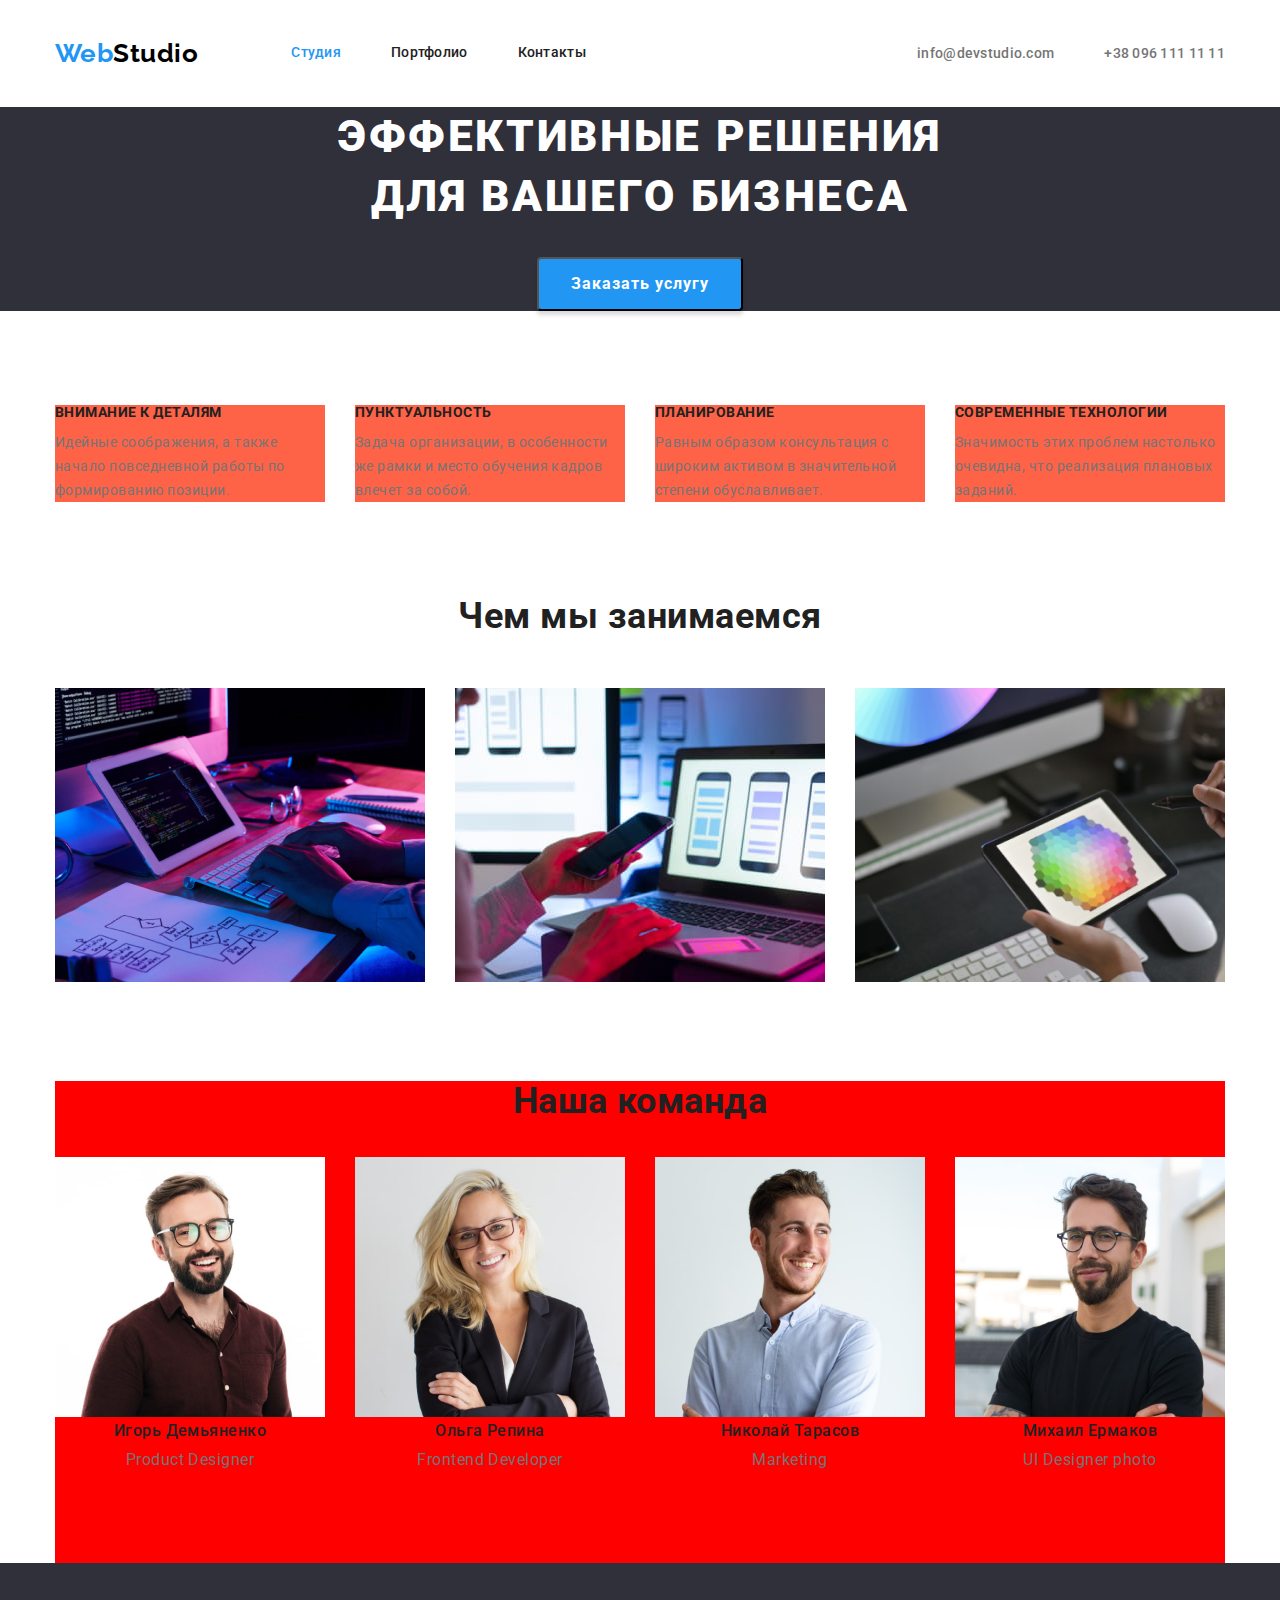
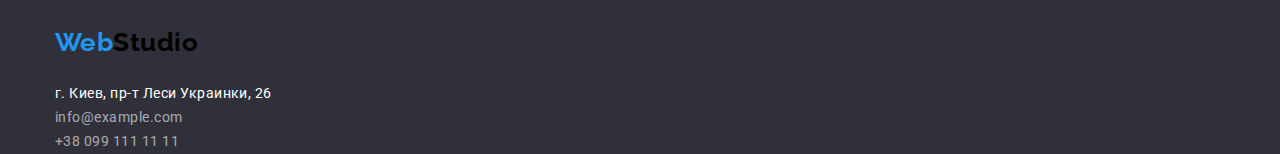
==== index.html @ 3e5c5fae "update index" ====
<!DOCTYPE html>
<html lang="ru">

<head>
    <meta charset="UTF-8">
    <meta http-equiv="X-UA-Compatible" content="IE=edge">
    <meta name="viewport" content="width=device-width, initial-scale=1.0">

    <link rel="preconnect" href="https://fonts.googleapis.com">
    <link rel="preconnect" href="https://fonts.gstatic.com" crossorigin>
    <link
        href="https://fonts.googleapis.com/css2?family=Raleway:wght@700&family=Roboto:wght@400;500;700;900&display=swap"
        rel="stylesheet">
    <link rel="stylesheet"
        href="https://cdnjs.cloudflare.com/ajax/libs/modern-normalize/1.0.0/modern-normalize.min.css">
    <link rel="stylesheet" href="./css/styles.css">
    <title>goit-markup-hw-03</title>
</head>

<body>
    <!-- HEADER-->
    <header class="page-header">
        <nav class="container main-nav">
            <a href="./" class="logo">
                <!-- <img src="./images/WebStudio.svg" alt="логотип"> -->
                Web<span class="logo-color">Studio</span>
            </a>

            <ul class="side-nav">
                <li class="item"><a class="link current" href="./">Студия</a></li>
                <li class="item"><a class="link" href="./portfolio.html">Портфолио</a></li>
                <li class="item"><a class="link" href="">Контакты</a></li>
            </ul>
            <ul class="login-nav">
                <li class="item"><a class="link mail" href="mailto:info@devstudio.com">info@devstudio.com</a></li>
                <li class="item"><a class="link mail" href="tel:+380961111111">+38 096 111 11 11</a></li>
            </ul>
        </nav>
    </header>

    <!-- MAIN SECTION-->

    <main>
        <!-- hero -->

        <div class="hero">
            <section class="hero container">
                <h1 class="hero-title">Эффективные решения<br>для вашего бизнеса</h1>
                <button class="button" type="button">Заказать услугу</button>
            </section>
        </div>

        <!-- ADVANTAGES SECTION-->
        <div class="container">
            <section class="section advantages">
                <ul class="advatages-list">
                    <li class="item">
                        <h3 class="advantages-title">Внимание к деталям</h3>
                        <p class="advantages-par">Идейные соображения, а также начало повседневной работы по
                            формированию позиции.
                        </p>
                    </li>
                    <li class="item">
                        <h3 class="advantages-title">Пунктуальность</h3>
                        <p class="advantages-par">Задача организации, в особенности же рамки и место обучения кадров
                            влечет за
                            собой.</p>
                    </li>
                    <li class="item">
                        <h3 class="advantages-title">Планирование</h3>
                        <p class="advantages-par">Равным образом консультация с широким активом в значительной степени
                            обуславливает.</p>
                    </li>
                    <li class="item">
                        <h3 class="advantages-title">Современные технологии</h3>
                        <p class="advantages-par">Значимость этих проблем настолько очевидна, что реализация плановых
                            заданий.</p>
                    </li>
                </ul>
            </section>
        </div>

        <!-- pictures section-->


        <div class="container">
            <section class="section">
                <h2 class="section-title">Чем мы занимаемся</h2>
                <ul class="section-list">
                    <li class="item"><img src="./images/box1.jpg" width="370" alt="кодинг"></li>
                    <li class="item"><img src="./images/box2.jpg" width="370" alt="Планирование"></li>
                    <li class="item"><img src="./images/box3.jpg" width="370" alt="дизайн"></li>
                </ul>
            </section>
        </div>

        <!-- team section-->

        <div class="container">
            <section class="section team">
                <h2 class="section-title">Наша команда</h2>
                <ul class="team-list">
                    <li class="item">
                        <img src="./images/photo1.jpg" width="270" alt="фото дизайнера">
                        <h3 class="team-title">Игорь Демьяненко</h3>
                        <p class="team-par">Product Designer</p>
                    </li>

                    <li class="item">
                        <img src="./images/photo2.jpg" width="270" alt="фото фрон-ендера">
                        <h3 class="team-title">Ольга Репина</h3>
                        <p class="team-par">Frontend Developer</p>
                    </li>

                    <li class="item">
                        <img src="./images/photo3.jpg" width="270" alt="фото маркетолога">
                        <h3 class="team-title">Николай Тарасов</h3>
                        <p class="team-par">Marketing</p>
                    </li>

                    <li class="item">
                        <img src="./images/photo4.jpg" width="270" alt="фото интерфейс дизайнера">
                        <h3 class="team-title">Михаил Ермаков</h3>
                        <p class="team-par">UI Designer photo</p>
                    </li>
                </ul>

            </section>
        </div>

    </main>

    <!-- adress section-->

    <div class="footer">
        <footer class="footer container">
            <a class="footer-logo" href="/">
                Web<span class="footer-color">Studio</span>
                <!-- <img src="./images/WebStudio.svg" alt="logo"> -->
            </a>
            <address>
                <ul class="footer-title">
                    <li>
                        <a class="link" href="https://goo.gl/maps/xrUxvXRaoUCYZm5W7" target="_blank"
                            rel="noopener noreferrer">
                            г. Киев, пр-т Леси Украинки, 26</a>
                    </li>
                    <li>
                        <a class="link mail-footer" href="mailto:info@example.com">info@example.com</a>
                    </li>
                    <li>
                        <a class="link mail-footer" href="tel:+380991111111">+38 099 111 11 11</a>
                    </li>

                </ul>
            </address>
        </footer>
    </div>

</body>

</html>
---- css/styles.css ----
:root {
  --primary-text-color: #212121;
  --accent-color: #2196f3;
  --secondary-text-color: #757575;
  --banner-color: #2f303a;
}

::selection {
  color: #ffffff;
  background-color: #2196f3;
}

body {
  background-color: #ffffff;
  color: var(--primary-text-color);
  font-family: 'Roboto', sans-serif;
  letter-spacing: 0.03em;
}

ul {
  list-style: none;
  padding: 0;
  margin: 0;
}

h1,
h2,
h3,
h4,
h5,
h6,
p {
  margin: 0;
}


.container {
  width: 1170px;
  margin-left: 0;
  margin-right: 0;
  margin: auto;
}

.section {
  padding-bottom: 94px;
}

/* logo */

.logo {
  color: var(--accent-color);

  text-decoration: none;
  font-family: 'Raleway';
  font-weight: 700;
  font-size: 26px;
  line-height: 1.19;
}

.logo-color {
  color: #000000;
}

/* site nav */

.main-nav {
  display: flex;
  margin-top: 24px;
  align-items: center;
}

.side-nav {
  display: flex;
  margin-left: 93px;
}


/* .side-nav .item:not(:last-child) {
  margin-right: 50px;
} */

.side-nav .item + .item {
  margin-left: 50px;
}
 
.side-nav .link {
  display: block;
  padding-top: 21px;
  padding-bottom: 21px;


  color: var(--primary-text-color);
  text-decoration: none;
  font-size: 14px;
  font-weight: 500;
  line-height: 1.14;
  letter-spacing: 0.02em;
}


.side-nav .link.current {
  color: var(--accent-color);
}

.side-nav .link:hover,
.link:focus {
  color: var(--accent-color);
}


/* login-nav */

.login-nav {
  display: flex;
  margin-left: auto;
}

.login-nav .item + .item {
  margin-left: 50px;
}

.login-nav .mail {
  color: var(--secondary-text-color);
  text-decoration: none;
  font-weight: 500;
  font-size: 14px;
  line-height: 1.14;
  letter-spacing: 0.02em;
}

.login-nav .link:hover,
.login-nav .link:focus {
  color: var(--accent-color);
}

/*adv sect */

.hero {
  background-color: #2f303a;
  text-align:center;
  margin-top:25px;
}

.hero-title {
  color: #ffffff;
  font-weight: 900;
  font-size: 44px;
  line-height: 1.36;
  text-align: center;
  letter-spacing: 0.06em;
  text-transform: uppercase;
}

/* buttons */

.button {
  background-color: var(--accent-color);
  color: #ffffff;
  box-shadow: 0px 4px 4px rgba(0, 0, 0, 0.15);
  border-radius: 4px;

  min-width: 200px;
  padding: 10px 32px 10px 32px;
  vertical-align: middle;
  text-align: center;
  margin: 0 auto;
  margin-top: 30px;

  font-weight: 700;
  font-size: 16px;
  line-height: 1.88;
  letter-spacing: 0.06em
}

.button-secondary {
  font-family: 'Roboto';
  font-style: normal;
  font-weight: 500;
  font-size: 16px;
  line-height: 1.62;
  text-align: center;
  letter-spacing: 0.03em;
}

.button:hover,
:focus {
  cursor: pointer;
}

.button-secondary:hover {
  background-color: var(--accent-color);
  color: #ffffff;
  cursor: pointer;
}


/* advantages */
.advantages {
  padding-top: 0;
  padding-bottom: 0;
  margin-top: 94px;
  margin-bottom: 94px;
}

.advatages-list {
  display: flex;
  margin: -15px;
}


.advatages-list .item {
  width: calc((1170px - 90px) / 4);
  margin: 15px;
  background-color: tomato;
}

.advantages-title {
  color: var(--primary-text-color);
  font-weight: 700;
  font-size: 14px;
  line-height: 1.14;
  text-transform: uppercase;
}

.advantages-par {
  color: var(--secondary-text-color);
  font-size: 14px;
  line-height: 1.71;
  margin-top: 10px;
}

/* what we do section */
.section-list {
  display: flex;
  margin-right: -30px;
}


.section-list .item {
  margin-right: 30px;
  margin-top: 50px;
  width: calc((1170px - 60px) / 3);
  
}


/* team */

.container .team {
  background-color: red;
}

.team-list {
  display: flex;
  align-items: center;
  margin: -15px;
}

.team-list .item {
    width: calc((1170px - 90px) / 4);
    margin: 15px;
    margin-top: 50px;
}


.section-title {
  font-weight: 700;
  font-size: 36px;
  line-height: 1.16;
  text-align: center; 
}

.team-title {
  color: var(--primary-text-color);

  font-weight: 500;
  font-size: 16px;
  line-height: 1.18;
  text-align: center;
  margin-bottom: 10px;
}

.team-par {
  color: var(--secondary-text-color);
  font-size: 16px;
  line-height: 1.18;
  text-align: center;
}

.footer {
  background-color: var(--banner-color);
}

.footer-logo {
display: inline-block;
  margin-top: 60px;
  color: var(--accent-color);

  text-decoration: none;
  font-family: 'Raleway';
  font-weight: 700;
  font-size: 26px;
  line-height: 1.49;
 
}

.footer-color{
  color: #000000;
  width: 1600px;

  text-decoration: none;
  font-family: 'Raleway';
  font-weight: 700;
  font-size: 26px;
  line-height: 1.19;
}


.footer-title .link:hover,
.footer-title .link:focus {
  color: var(--accent-color);
}

.footer-title .link {
  color: #ffffff;

  text-decoration: none;
  font-style: normal;
  font-size: 14px;
  line-height: 1.71;
}


.footer-title {
  margin-top: 20px;
}

.footer-title .mail-footer {
  color: rgba(255, 255, 255, 0.6);
}

/* portfolio css */
/* image section */

.image-title {
  color: var(--primary-text-color);

  font-weight: 700;
  font-size: 18px;
  line-height: 2;
  letter-spacing: 0.06em;
}

.image-subtitle {
  color: var(--secondary-text-color);

  font-size: 16px;
  line-height: 1.88;
}
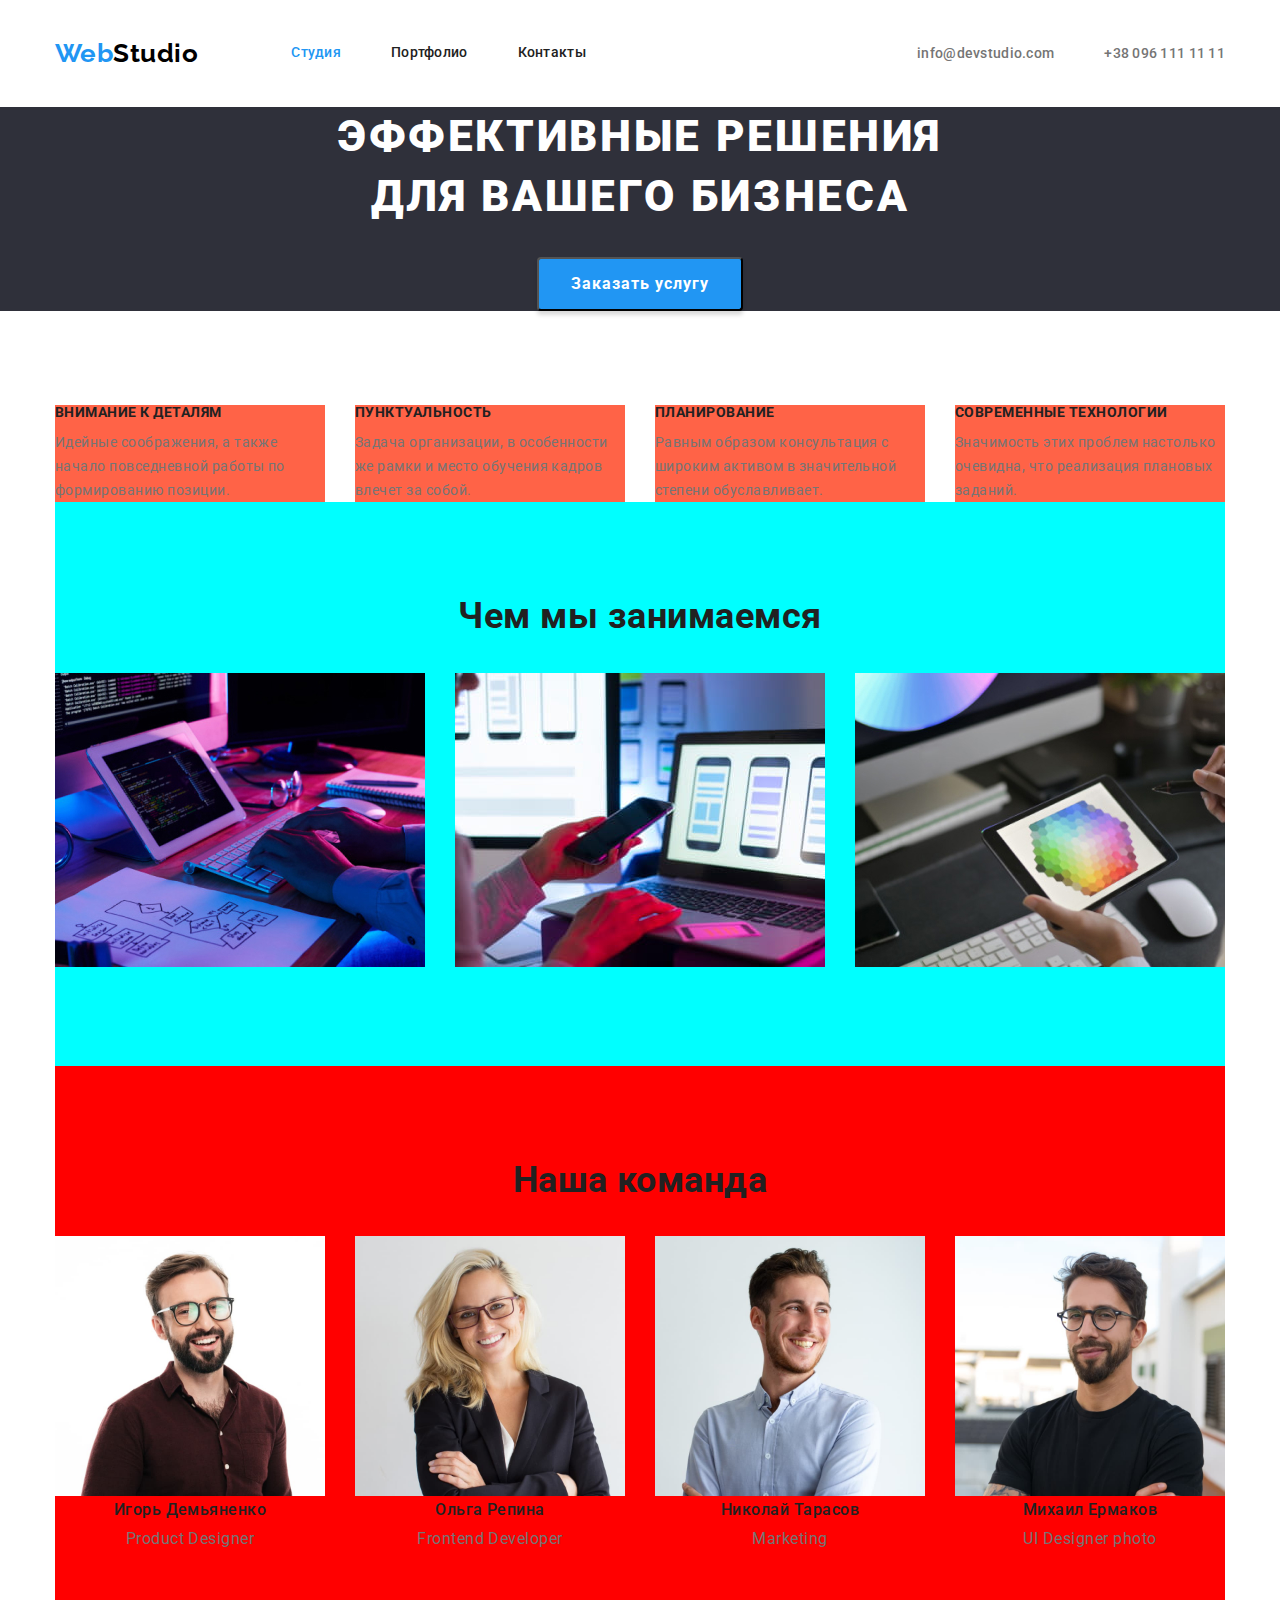
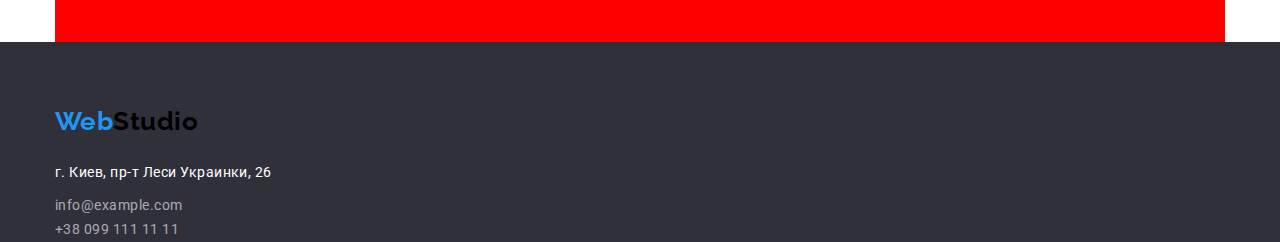
==== commit 9a6867e7: "update porfolio" ====
--- a/index.html
+++ b/index.html
@@ -52,7 +52,7 @@
 
         <!-- ADVANTAGES SECTION-->
         <div class="container">
-            <section class="section advantages">
+            <section class="advantages">
                 <ul class="advatages-list">
                     <li class="item">
                         <h3 class="advantages-title">Внимание к деталям</h3>
@@ -84,7 +84,7 @@
 
 
         <div class="container">
-            <section class="section">
+            <section class="do section">
                 <h2 class="section-title">Чем мы занимаемся</h2>
                 <ul class="section-list">
                     <li class="item"><img src="./images/box1.jpg" width="370" alt="кодинг"></li>
@@ -97,7 +97,7 @@
         <!-- team section-->
 
         <div class="container">
-            <section class="section team">
+            <section class="team section ">
                 <h2 class="section-title">Наша команда</h2>
                 <ul class="team-list">
                     <li class="item">
@@ -140,15 +140,15 @@
             </a>
             <address>
                 <ul class="footer-title">
-                    <li>
+                    <li class="item">
                         <a class="link" href="https://goo.gl/maps/xrUxvXRaoUCYZm5W7" target="_blank"
                             rel="noopener noreferrer">
                             г. Киев, пр-т Леси Украинки, 26</a>
                     </li>
-                    <li>
+                    <li class="item">
                         <a class="link mail-footer" href="mailto:info@example.com">info@example.com</a>
                     </li>
-                    <li>
+                    <li class="flex-item">
                         <a class="link mail-footer" href="tel:+380991111111">+38 099 111 11 11</a>
                     </li>
 
--- a/css/styles.css
+++ b/css/styles.css
@@ -35,14 +35,18 @@
 
 
 .container {
-  width: 1170px;
+  width: 1200px;
   margin-left: 0;
   margin-right: 0;
   margin: auto;
+  padding-right: 15px;
+  padding-left: 15px;
+  
 }
 
 .section {
   padding-bottom: 94px;
+ padding-top: 94px;
 }
 
 /* logo */
@@ -73,11 +77,6 @@
   display: flex;
   margin-left: 93px;
 }
-
-
-/* .side-nav .item:not(:last-child) {
-  margin-right: 50px;
-} */
 
 .side-nav .item + .item {
   margin-left: 50px;
@@ -195,11 +194,9 @@
 
 
 /* advantages */
-.advantages {
-  padding-top: 0;
-  padding-bottom: 0;
+
+.advantages { 
   margin-top: 94px;
-  margin-bottom: 94px;
 }
 
 .advatages-list {
@@ -207,9 +204,8 @@
   margin: -15px;
 }
 
-
 .advatages-list .item {
-  width: calc((1170px - 90px) / 4);
+  width: calc((100% - 3 * 30px) / 4);
   margin: 15px;
   background-color: tomato;
 }
@@ -230,17 +226,21 @@
 }
 
 /* what we do section */
+
+.do {
+  background-color: aqua;
+}
+
 .section-list {
   display: flex;
-  margin-right: -30px;
+  margin: -15px;
 }
 
 
 .section-list .item {
-  margin-right: 30px;
+  width: calc((100% - 2 * 30px) / 3);
+  margin: 15px;
   margin-top: 50px;
-  width: calc((1170px - 60px) / 3);
-  
 }
 
 
@@ -257,7 +257,7 @@
 }
 
 .team-list .item {
-    width: calc((1170px - 90px) / 4);
+    width: calc((100% - 3 * 30px) / 4);
     margin: 15px;
     margin-top: 50px;
 }
@@ -287,6 +287,8 @@
   text-align: center;
 }
 
+/* footer */
+
 .footer {
   background-color: var(--banner-color);
 }
@@ -335,12 +337,37 @@
   margin-top: 20px;
 }
 
+.footer-title .item:not(:nth-child(1)) {
+  margin-top: 9px;
+}
+
+
 .footer-title .mail-footer {
   color: rgba(255, 255, 255, 0.6);
 }
 
 /* portfolio css */
+
+/* button-nav */
+
+
+.button-nav {
+  display: flex;
+  justify-content: center;
+}
+
+.button-nav .item + .item {
+  margin-left: 8px;
+}
+
 /* image section */
+
+
+.image {
+  margin-top: 34px;
+}
+
+
 
 .image-title {
   color: var(--primary-text-color);
@@ -357,3 +384,28 @@
   font-size: 16px;
   line-height: 1.88;
 }
+
+.image-list {
+  display: flex;
+  flex-wrap: wrap;
+  margin: -15px;
+  }
+
+
+.image-list .flex-item {
+  width: calc((100% - 2 * 30px) / 3);
+background-color: tomato;
+margin: 15px;
+}
+
+
+.image-list:nth-child(3n) {
+  margin-right: 0;
+}
+
+.flex-item:nth-child(3n) {
+  margin-right: 0;
+}
+
+
+
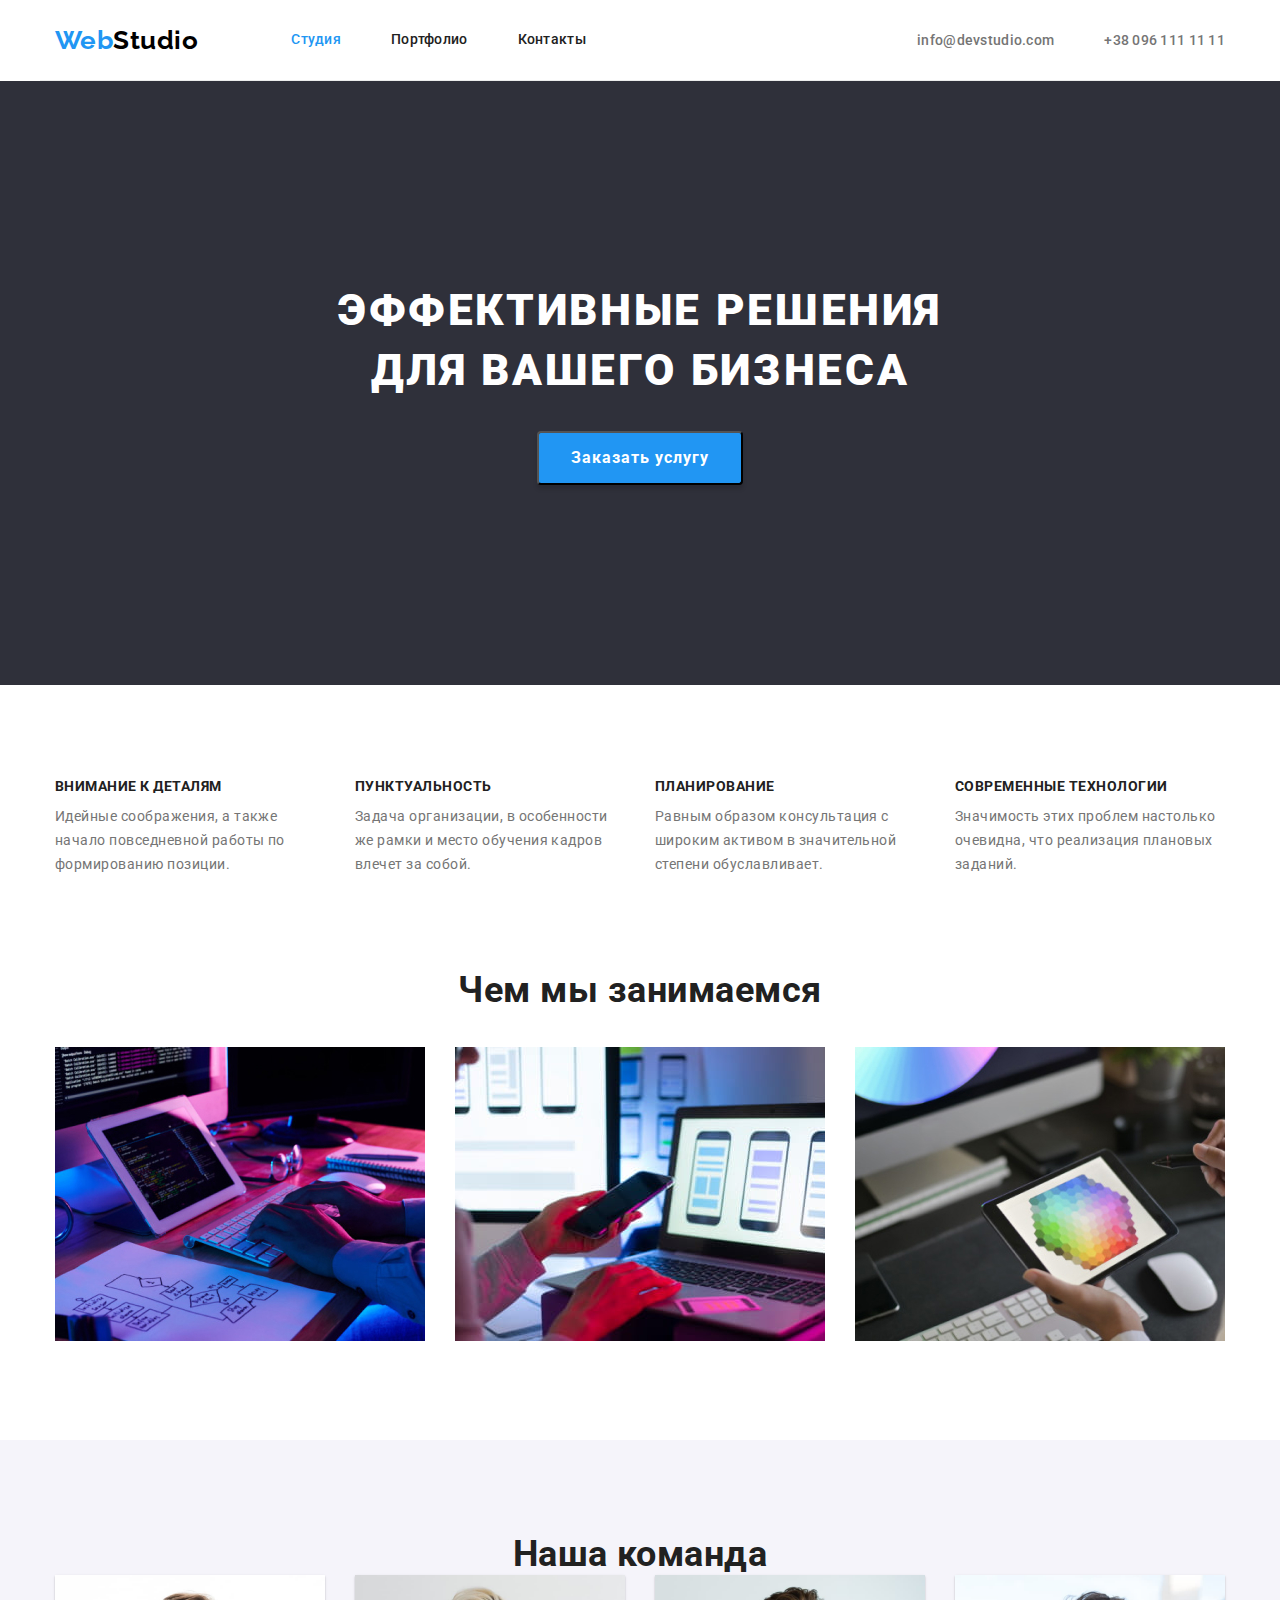
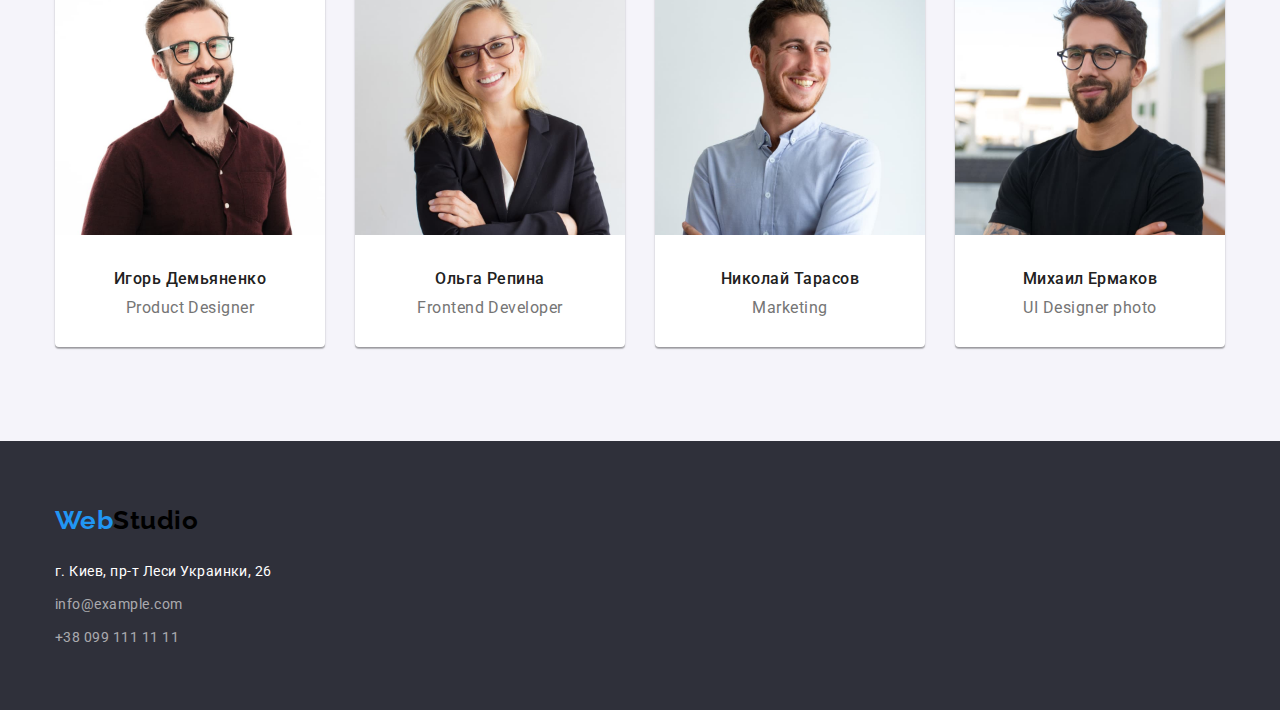
==== commit 8ed1c719: "update index" ====
--- a/index.html
+++ b/index.html
@@ -41,92 +41,92 @@
     <!-- MAIN SECTION-->
 
     <main>
+
         <!-- hero -->
 
-        <div class="hero">
-            <section class="hero container">
-                <h1 class="hero-title">Эффективные решения<br>для вашего бизнеса</h1>
-                <button class="button" type="button">Заказать услугу</button>
+            <section class="hero background">
+                <div class="container">
+                    <h1 class="hero-title">Эффективные решения<br>для вашего бизнеса</h1>
+                    <button class="button" type="button">Заказать услугу</button>
+                </div>
             </section>
-        </div>
 
         <!-- ADVANTAGES SECTION-->
-        <div class="container">
-            <section class="advantages">
-                <ul class="advatages-list">
-                    <li class="item">
-                        <h3 class="advantages-title">Внимание к деталям</h3>
-                        <p class="advantages-par">Идейные соображения, а также начало повседневной работы по
-                            формированию позиции.
-                        </p>
-                    </li>
-                    <li class="item">
-                        <h3 class="advantages-title">Пунктуальность</h3>
-                        <p class="advantages-par">Задача организации, в особенности же рамки и место обучения кадров
-                            влечет за
-                            собой.</p>
-                    </li>
-                    <li class="item">
-                        <h3 class="advantages-title">Планирование</h3>
-                        <p class="advantages-par">Равным образом консультация с широким активом в значительной степени
-                            обуславливает.</p>
-                    </li>
-                    <li class="item">
-                        <h3 class="advantages-title">Современные технологии</h3>
-                        <p class="advantages-par">Значимость этих проблем настолько очевидна, что реализация плановых
-                            заданий.</p>
-                    </li>
-                </ul>
-            </section>
-        </div>
+            <section class="advantages section">
+                <div class="container">
+                    <ul class="advatages-list">
+                        <li class="item">
+                            <h3 class="advantages-title">Внимание к деталям</h3>
+                            <p class="advantages-par">Идейные соображения, а также начало повседневной работы по
+                                формированию позиции.
+                            </p>
+                        </li>
+                        <li class="item">
+                            <h3 class="advantages-title">Пунктуальность</h3>
+                            <p class="advantages-par">Задача организации, в особенности же рамки и место обучения кадров
+                                влечет за
+                                собой.</p>
+                        </li>
+                        <li class="item">
+                            <h3 class="advantages-title">Планирование</h3>
+                            <p class="advantages-par">Равным образом консультация с широким активом в значительной степени
+                                обуславливает.</p>
+                        </li>
+                        <li class="item">
+                            <h3 class="advantages-title">Современные технологии</h3>
+                            <p class="advantages-par">Значимость этих проблем настолько очевидна, что реализация плановых
+                                заданий.</p>
+                        </li>
+                    </ul>
+                </div>
+         </section>
 
         <!-- pictures section-->
 
+            <section class="do section">
+                <div class="container">
+                    <h2 class="section-title">Чем мы занимаемся</h2>
+                    <ul class="section-list">
+                        <li class="item"><img src="./images/box1.jpg" width="370" alt="кодинг"></li>
+                        <li class="item"><img src="./images/box2.jpg" width="370" alt="Планирование"></li>
+                        <li class="item"><img src="./images/box3.jpg" width="370" alt="дизайн"></li>
+                    </ul>
+                </div>
+            </section>
 
-        <div class="container">
-            <section class="do section">
-                <h2 class="section-title">Чем мы занимаемся</h2>
-                <ul class="section-list">
-                    <li class="item"><img src="./images/box1.jpg" width="370" alt="кодинг"></li>
-                    <li class="item"><img src="./images/box2.jpg" width="370" alt="Планирование"></li>
-                    <li class="item"><img src="./images/box3.jpg" width="370" alt="дизайн"></li>
-                </ul>
-            </section>
-        </div>
 
         <!-- team section-->
 
-        <div class="container">
-            <section class="team section ">
-                <h2 class="section-title">Наша команда</h2>
-                <ul class="team-list">
-                    <li class="item">
-                        <img src="./images/photo1.jpg" width="270" alt="фото дизайнера">
-                        <h3 class="team-title">Игорь Демьяненко</h3>
-                        <p class="team-par">Product Designer</p>
-                    </li>
-
-                    <li class="item">
-                        <img src="./images/photo2.jpg" width="270" alt="фото фрон-ендера">
-                        <h3 class="team-title">Ольга Репина</h3>
-                        <p class="team-par">Frontend Developer</p>
-                    </li>
-
-                    <li class="item">
-                        <img src="./images/photo3.jpg" width="270" alt="фото маркетолога">
-                        <h3 class="team-title">Николай Тарасов</h3>
-                        <p class="team-par">Marketing</p>
-                    </li>
-
-                    <li class="item">
-                        <img src="./images/photo4.jpg" width="270" alt="фото интерфейс дизайнера">
-                        <h3 class="team-title">Михаил Ермаков</h3>
-                        <p class="team-par">UI Designer photo</p>
-                    </li>
-                </ul>
-
+            <section class="team section">
+                <div class="container">
+                    <h2 class="section-title">Наша команда</h2>
+                    <ul class="team-list">
+                        <li class="team-item">
+                            <img src="./images/photo1.jpg" width="270" height="260" alt="фото дизайнера">
+                            <h3 class="team-title">Игорь Демьяненко</h3>
+                            <p class="team-par">Product Designer</p>
+                        </li>
+                    
+                        <li class="team-item">
+                            <img src="./images/photo2.jpg" width="270" alt="фото фрон-ендера">
+                            <h3 class="team-title">Ольга Репина</h3>
+                            <p class="team-par">Frontend Developer</p>
+                        </li>
+                    
+                        <li class="team-item">
+                            <img src="./images/photo3.jpg" width="270" alt="фото маркетолога">
+                            <h3 class="team-title">Николай Тарасов</h3>
+                            <p class="team-par">Marketing</p>
+                        </li>
+                    
+                        <li class="team-item">
+                            <img src="./images/photo4.jpg" width="270" alt="фото интерфейс дизайнера">
+                            <h3 class="team-title">Михаил Ермаков</h3>
+                            <p class="team-par">UI Designer photo</p>
+                        </li>
+                    </ul>
+                </div>
             </section>
-        </div>
 
     </main>
 
@@ -140,18 +140,17 @@
             </a>
             <address>
                 <ul class="footer-title">
-                    <li class="item">
+                    <li class="footer-list">
                         <a class="link" href="https://goo.gl/maps/xrUxvXRaoUCYZm5W7" target="_blank"
                             rel="noopener noreferrer">
                             г. Киев, пр-т Леси Украинки, 26</a>
                     </li>
-                    <li class="item">
+                    <li class="footer-list">
                         <a class="link mail-footer" href="mailto:info@example.com">info@example.com</a>
                     </li>
-                    <li class="flex-item">
+                    <li class="footer-list">
                         <a class="link mail-footer" href="tel:+380991111111">+38 099 111 11 11</a>
                     </li>
-
                 </ul>
             </address>
         </footer>
--- a/css/styles.css
+++ b/css/styles.css
@@ -3,6 +3,7 @@
   --accent-color: #2196f3;
   --secondary-text-color: #757575;
   --banner-color: #2f303a;
+  --secondary-banner-color:#F5F4FA;
 }
 
 ::selection {
@@ -46,7 +47,7 @@
 
 .section {
   padding-bottom: 94px;
- padding-top: 94px;
+  padding-top: 94px;
 }
 
 /* logo */
@@ -68,9 +69,10 @@
 /* site nav */
 
 .main-nav {
-  display: flex;
-  margin-top: 24px;
-  align-items: center;
+    display: flex;
+    align-items: center;
+    border-bottom: 1px solid #ECECEC;
+
 }
 
 .side-nav {
@@ -83,9 +85,9 @@
 }
  
 .side-nav .link {
-  display: block;
-  padding-top: 21px;
-  padding-bottom: 21px;
+  display: inline-block;
+  padding-top: 32px;
+  padding-bottom:32px;
 
 
   color: var(--primary-text-color);
@@ -106,7 +108,6 @@
   color: var(--accent-color);
 }
 
-
 /* login-nav */
 
 .login-nav {
@@ -132,12 +133,19 @@
   color: var(--accent-color);
 }
 
-/*adv sect */
-
-.hero {
-  background-color: #2f303a;
-  text-align:center;
-  margin-top:25px;
+/* HERO */
+
+.background {
+  background-color:var(--banner-color);
+}
+
+
+.hero .container {
+     text-align: center;
+      padding-top: 200px;
+      padding-bottom: 200px;
+      margin-top: 0px;
+      margin-bottom: 0px;
 }
 
 .hero-title {
@@ -195,9 +203,6 @@
 
 /* advantages */
 
-.advantages { 
-  margin-top: 94px;
-}
 
 .advatages-list {
   display: flex;
@@ -207,7 +212,7 @@
 .advatages-list .item {
   width: calc((100% - 3 * 30px) / 4);
   margin: 15px;
-  background-color: tomato;
+  /* background-color: tomato; */
 }
 
 .advantages-title {
@@ -228,14 +233,13 @@
 /* what we do section */
 
 .do {
-  background-color: aqua;
+  padding-top: 0;
 }
 
 .section-list {
   display: flex;
   margin: -15px;
 }
-
 
 .section-list .item {
   width: calc((100% - 2 * 30px) / 3);
@@ -246,8 +250,14 @@
 
 /* team */
 
-.container .team {
-  background-color: red;
+.team {
+  background-color: var(--secondary-banner-color)
+}
+
+.team .team-item{
+  background-color: #ffffff;
+  box-shadow: 0px 1px 3px rgba(0, 0, 0, 0.12), 0px 1px 1px rgba(0, 0, 0, 0.14), 0px 2px 1px rgba(0, 0, 0, 0.2);
+  border-radius: 0px 0px 4px 4px;
 }
 
 .team-list {
@@ -256,10 +266,9 @@
   margin: -15px;
 }
 
-.team-list .item {
-    width: calc((100% - 3 * 30px) / 4);
+.team-list .team-item {
+    width: 270px;
     margin: 15px;
-    margin-top: 50px;
 }
 
 
@@ -277,6 +286,7 @@
   font-size: 16px;
   line-height: 1.18;
   text-align: center;
+  margin-top: 30px;
   margin-bottom: 10px;
 }
 
@@ -284,8 +294,11 @@
   color: var(--secondary-text-color);
   font-size: 16px;
   line-height: 1.18;
-  text-align: center;
-}
+  text-align: center; 
+  margin-bottom: 30px;
+}
+
+
 
 /* footer */
 
@@ -293,9 +306,18 @@
   background-color: var(--banner-color);
 }
 
+.footer .container {
+  padding-top: 60px;
+  padding-bottom: 60px;
+}
+
+/* .footer-list {
+  margin-bottom: 9px;
+} */
+
+
 .footer-logo {
-display: inline-block;
-  margin-top: 60px;
+  display: inline-block;  
   color: var(--accent-color);
 
   text-decoration: none;
@@ -303,12 +325,10 @@
   font-weight: 700;
   font-size: 26px;
   line-height: 1.49;
- 
 }
 
 .footer-color{
   color: #000000;
-  width: 1600px;
 
   text-decoration: none;
   font-family: 'Raleway';
@@ -337,7 +357,7 @@
   margin-top: 20px;
 }
 
-.footer-title .item:not(:nth-child(1)) {
+.footer-title .footer-list + .footer-list {
   margin-top: 9px;
 }
 
@@ -393,8 +413,8 @@
 
 
 .image-list .flex-item {
-  width: calc((100% - 2 * 30px) / 3);
-background-color: tomato;
+width: 370px;
+/* background-color: tomato; */
 margin: 15px;
 }
 
@@ -406,6 +426,3 @@
 .flex-item:nth-child(3n) {
   margin-right: 0;
 }
-
-
-
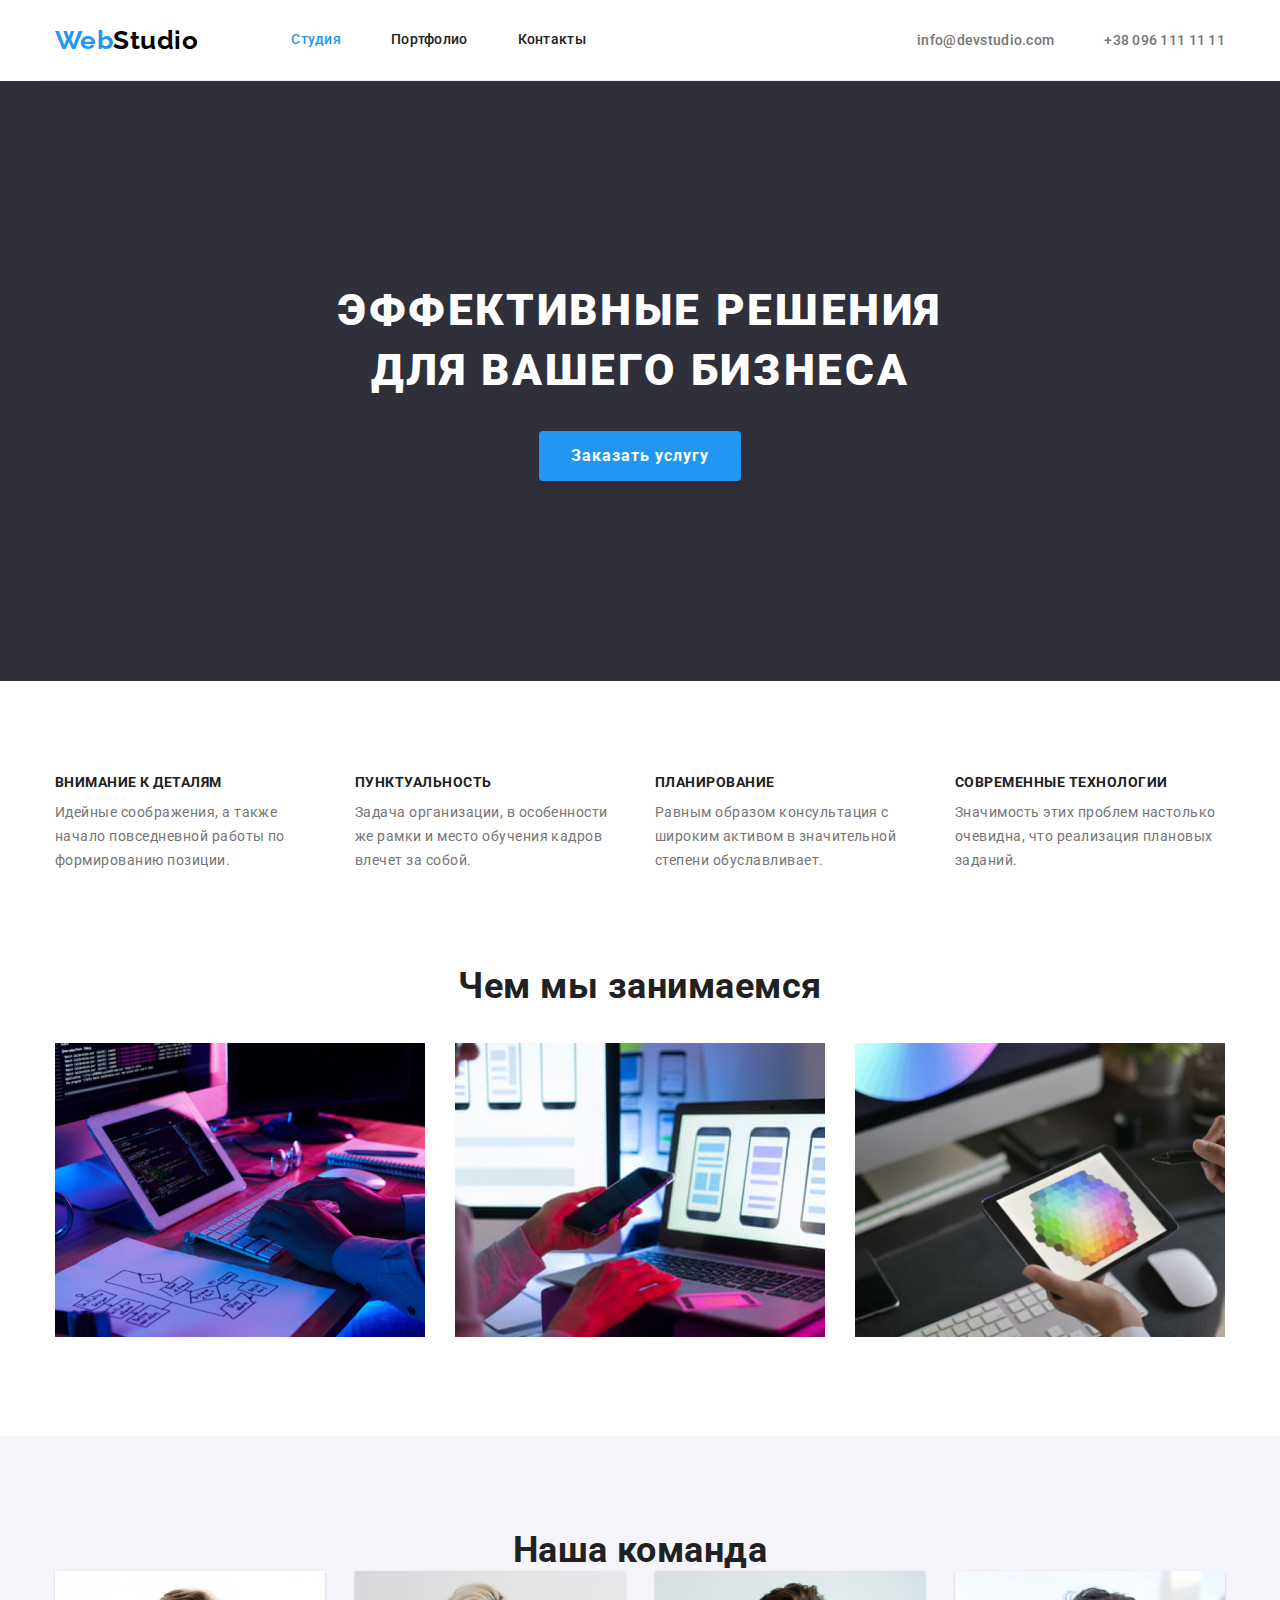
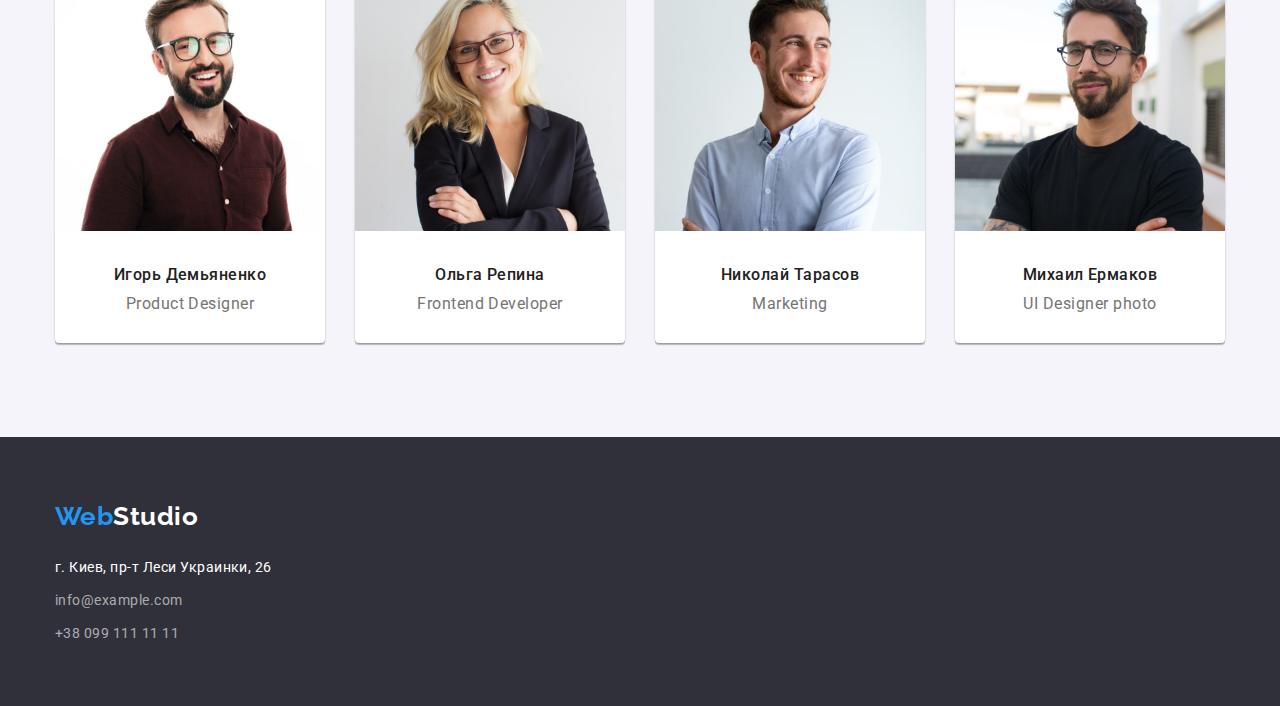
==== commit ba2d5051: "update portrolio" ====
--- a/index.html
+++ b/index.html
@@ -1,161 +1,206 @@
 <!DOCTYPE html>
 <html lang="ru">
-
-<head>
-    <meta charset="UTF-8">
-    <meta http-equiv="X-UA-Compatible" content="IE=edge">
-    <meta name="viewport" content="width=device-width, initial-scale=1.0">
-
-    <link rel="preconnect" href="https://fonts.googleapis.com">
-    <link rel="preconnect" href="https://fonts.gstatic.com" crossorigin>
+  <head>
+    <meta charset="UTF-8" />
+    <meta http-equiv="X-UA-Compatible" content="IE=edge" />
+    <meta name="viewport" content="width=device-width, initial-scale=1.0" />
+
+    <link rel="preconnect" href="https://fonts.googleapis.com" />
+    <link rel="preconnect" href="https://fonts.gstatic.com" crossorigin />
     <link
-        href="https://fonts.googleapis.com/css2?family=Raleway:wght@700&family=Roboto:wght@400;500;700;900&display=swap"
-        rel="stylesheet">
-    <link rel="stylesheet"
-        href="https://cdnjs.cloudflare.com/ajax/libs/modern-normalize/1.0.0/modern-normalize.min.css">
-    <link rel="stylesheet" href="./css/styles.css">
+      href="https://fonts.googleapis.com/css2?family=Raleway:wght@700&family=Roboto:wght@400;500;700;900&display=swap"
+      rel="stylesheet"
+    />
+    <link
+      rel="stylesheet"
+      href="https://cdnjs.cloudflare.com/ajax/libs/modern-normalize/1.0.0/modern-normalize.min.css"
+    />
+    <link rel="stylesheet" href="./css/styles.css" />
     <title>goit-markup-hw-03</title>
-</head>
-
-<body>
+  </head>
+
+  <body>
     <!-- HEADER-->
     <header class="page-header">
-        <nav class="container main-nav">
-            <a href="./" class="logo">
-                <!-- <img src="./images/WebStudio.svg" alt="логотип"> -->
-                Web<span class="logo-color">Studio</span>
-            </a>
-
-            <ul class="side-nav">
-                <li class="item"><a class="link current" href="./">Студия</a></li>
-                <li class="item"><a class="link" href="./portfolio.html">Портфолио</a></li>
-                <li class="item"><a class="link" href="">Контакты</a></li>
-            </ul>
-            <ul class="login-nav">
-                <li class="item"><a class="link mail" href="mailto:info@devstudio.com">info@devstudio.com</a></li>
-                <li class="item"><a class="link mail" href="tel:+380961111111">+38 096 111 11 11</a></li>
-            </ul>
-        </nav>
+      <nav class="container main-nav">
+        <a href="./" class="logo">
+          <!-- <img src="./images/WebStudio.svg" alt="логотип"> -->
+          Web<span class="logo-color">Studio</span>
+        </a>
+
+        <ul class="side-nav">
+          <li class="item"><a class="link current" href="./">Студия</a></li>
+          <li class="item">
+            <a class="link" href="./portfolio.html">Портфолио</a>
+          </li>
+          <li class="item"><a class="link" href="">Контакты</a></li>
+        </ul>
+        <ul class="login-nav">
+          <li class="item">
+            <a class="link mail" href="mailto:info@devstudio.com"
+              >info@devstudio.com</a
+            >
+          </li>
+          <li class="item">
+            <a class="link mail" href="tel:+380961111111">+38 096 111 11 11</a>
+          </li>
+        </ul>
+      </nav>
     </header>
 
     <!-- MAIN SECTION-->
 
     <main>
-
-        <!-- hero -->
-
-            <section class="hero background">
-                <div class="container">
-                    <h1 class="hero-title">Эффективные решения<br>для вашего бизнеса</h1>
-                    <button class="button" type="button">Заказать услугу</button>
-                </div>
-            </section>
-
-        <!-- ADVANTAGES SECTION-->
-            <section class="advantages section">
-                <div class="container">
-                    <ul class="advatages-list">
-                        <li class="item">
-                            <h3 class="advantages-title">Внимание к деталям</h3>
-                            <p class="advantages-par">Идейные соображения, а также начало повседневной работы по
-                                формированию позиции.
-                            </p>
-                        </li>
-                        <li class="item">
-                            <h3 class="advantages-title">Пунктуальность</h3>
-                            <p class="advantages-par">Задача организации, в особенности же рамки и место обучения кадров
-                                влечет за
-                                собой.</p>
-                        </li>
-                        <li class="item">
-                            <h3 class="advantages-title">Планирование</h3>
-                            <p class="advantages-par">Равным образом консультация с широким активом в значительной степени
-                                обуславливает.</p>
-                        </li>
-                        <li class="item">
-                            <h3 class="advantages-title">Современные технологии</h3>
-                            <p class="advantages-par">Значимость этих проблем настолько очевидна, что реализация плановых
-                                заданий.</p>
-                        </li>
-                    </ul>
-                </div>
-         </section>
-
-        <!-- pictures section-->
-
-            <section class="do section">
-                <div class="container">
-                    <h2 class="section-title">Чем мы занимаемся</h2>
-                    <ul class="section-list">
-                        <li class="item"><img src="./images/box1.jpg" width="370" alt="кодинг"></li>
-                        <li class="item"><img src="./images/box2.jpg" width="370" alt="Планирование"></li>
-                        <li class="item"><img src="./images/box3.jpg" width="370" alt="дизайн"></li>
-                    </ul>
-                </div>
-            </section>
-
-
-        <!-- team section-->
-
-            <section class="team section">
-                <div class="container">
-                    <h2 class="section-title">Наша команда</h2>
-                    <ul class="team-list">
-                        <li class="team-item">
-                            <img src="./images/photo1.jpg" width="270" height="260" alt="фото дизайнера">
-                            <h3 class="team-title">Игорь Демьяненко</h3>
-                            <p class="team-par">Product Designer</p>
-                        </li>
-                    
-                        <li class="team-item">
-                            <img src="./images/photo2.jpg" width="270" alt="фото фрон-ендера">
-                            <h3 class="team-title">Ольга Репина</h3>
-                            <p class="team-par">Frontend Developer</p>
-                        </li>
-                    
-                        <li class="team-item">
-                            <img src="./images/photo3.jpg" width="270" alt="фото маркетолога">
-                            <h3 class="team-title">Николай Тарасов</h3>
-                            <p class="team-par">Marketing</p>
-                        </li>
-                    
-                        <li class="team-item">
-                            <img src="./images/photo4.jpg" width="270" alt="фото интерфейс дизайнера">
-                            <h3 class="team-title">Михаил Ермаков</h3>
-                            <p class="team-par">UI Designer photo</p>
-                        </li>
-                    </ul>
-                </div>
-            </section>
-
+      <!-- hero -->
+
+      <section class="hero background">
+        <div class="container">
+          <h1 class="hero-title">
+            Эффективные решения<br />для вашего бизнеса
+          </h1>
+          <button class="button primary" type="button">Заказать услугу</button>
+        </div>
+      </section>
+
+      <!-- ADVANTAGES SECTION-->
+      <section class="advantages section">
+        <div class="container">
+          <ul class="advatages-list">
+            <li class="item">
+              <h3 class="advantages-title">Внимание к деталям</h3>
+              <p class="advantages-par">
+                Идейные соображения, а также начало повседневной работы по
+                формированию позиции.
+              </p>
+            </li>
+            <li class="item">
+              <h3 class="advantages-title">Пунктуальность</h3>
+              <p class="advantages-par">
+                Задача организации, в особенности же рамки и место обучения
+                кадров влечет за собой.
+              </p>
+            </li>
+            <li class="item">
+              <h3 class="advantages-title">Планирование</h3>
+              <p class="advantages-par">
+                Равным образом консультация с широким активом в значительной
+                степени обуславливает.
+              </p>
+            </li>
+            <li class="item">
+              <h3 class="advantages-title">Современные технологии</h3>
+              <p class="advantages-par">
+                Значимость этих проблем настолько очевидна, что реализация
+                плановых заданий.
+              </p>
+            </li>
+          </ul>
+        </div>
+      </section>
+
+      <!-- pictures section-->
+
+      <section class="do section">
+        <div class="container">
+          <h2 class="section-title">Чем мы занимаемся</h2>
+          <ul class="section-list">
+            <li class="item">
+              <img src="./images/box1.jpg" width="370" alt="кодинг" />
+            </li>
+            <li class="item">
+              <img src="./images/box2.jpg" width="370" alt="Планирование" />
+            </li>
+            <li class="item">
+              <img src="./images/box3.jpg" width="370" alt="дизайн" />
+            </li>
+          </ul>
+        </div>
+      </section>
+
+      <!-- team section-->
+
+      <section class="team section">
+        <div class="container">
+          <h2 class="section-title">Наша команда</h2>
+          <ul class="team-list">
+            <li class="team-item">
+              <img
+                src="./images/photo1.jpg"
+                width="270"
+                height="260"
+                alt="фото дизайнера"
+              />
+              <h3 class="team-title">Игорь Демьяненко</h3>
+              <p class="team-par">Product Designer</p>
+            </li>
+
+            <li class="team-item">
+              <img
+                src="./images/photo2.jpg"
+                width="270"
+                alt="фото фрон-ендера"
+              />
+              <h3 class="team-title">Ольга Репина</h3>
+              <p class="team-par">Frontend Developer</p>
+            </li>
+
+            <li class="team-item">
+              <img
+                src="./images/photo3.jpg"
+                width="270"
+                alt="фото маркетолога"
+              />
+              <h3 class="team-title">Николай Тарасов</h3>
+              <p class="team-par">Marketing</p>
+            </li>
+
+            <li class="team-item">
+              <img
+                src="./images/photo4.jpg"
+                width="270"
+                alt="фото интерфейс дизайнера"
+              />
+              <h3 class="team-title">Михаил Ермаков</h3>
+              <p class="team-par">UI Designer photo</p>
+            </li>
+          </ul>
+        </div>
+      </section>
     </main>
 
     <!-- adress section-->
 
     <div class="footer">
-        <footer class="footer container">
-            <a class="footer-logo" href="/">
-                Web<span class="footer-color">Studio</span>
-                <!-- <img src="./images/WebStudio.svg" alt="logo"> -->
-            </a>
-            <address>
-                <ul class="footer-title">
-                    <li class="footer-list">
-                        <a class="link" href="https://goo.gl/maps/xrUxvXRaoUCYZm5W7" target="_blank"
-                            rel="noopener noreferrer">
-                            г. Киев, пр-т Леси Украинки, 26</a>
-                    </li>
-                    <li class="footer-list">
-                        <a class="link mail-footer" href="mailto:info@example.com">info@example.com</a>
-                    </li>
-                    <li class="footer-list">
-                        <a class="link mail-footer" href="tel:+380991111111">+38 099 111 11 11</a>
-                    </li>
-                </ul>
-            </address>
-        </footer>
+      <footer class="footer container">
+        <a class="footer-logo" href="/">
+          Web<span class="footer-color">Studio</span>
+          <!-- <img src="./images/WebStudio.svg" alt="logo"> -->
+        </a>
+        <address>
+          <ul class="footer-title">
+            <li class="footer-list">
+              <a
+                class="link"
+                href="https://goo.gl/maps/xrUxvXRaoUCYZm5W7"
+                target="_blank"
+                rel="noopener noreferrer"
+              >
+                г. Киев, пр-т Леси Украинки, 26</a
+              >
+            </li>
+            <li class="footer-list">
+              <a class="link mail-footer" href="mailto:info@example.com"
+                >info@example.com</a
+              >
+            </li>
+            <li class="footer-list">
+              <a class="link mail-footer" href="tel:+380991111111"
+                >+38 099 111 11 11</a
+              >
+            </li>
+          </ul>
+        </address>
+      </footer>
     </div>
-
-</body>
-
-</html>+  </body>
+</html>
--- a/css/styles.css
+++ b/css/styles.css
@@ -3,7 +3,7 @@
   --accent-color: #2196f3;
   --secondary-text-color: #757575;
   --banner-color: #2f303a;
-  --secondary-banner-color:#F5F4FA;
+  --secondary-banner-color: #f5f4fa;
 }
 
 ::selection {
@@ -34,7 +34,6 @@
   margin: 0;
 }
 
-
 .container {
   width: 1200px;
   margin-left: 0;
@@ -42,7 +41,6 @@
   margin: auto;
   padding-right: 15px;
   padding-left: 15px;
-  
 }
 
 .section {
@@ -69,26 +67,24 @@
 /* site nav */
 
 .main-nav {
-    display: flex;
-    align-items: center;
-    border-bottom: 1px solid #ECECEC;
-
+  display: flex;
+  align-items: center;
+  border-bottom: 1px solid #ececec;
 }
 
 .side-nav {
   display: flex;
   margin-left: 93px;
+  padding-top: 32px;
+  padding-bottom: 32px;
 }
 
 .side-nav .item + .item {
   margin-left: 50px;
 }
- 
+
 .side-nav .link {
-  display: inline-block;
-  padding-top: 32px;
-  padding-bottom:32px;
-
+  display: block;
 
   color: var(--primary-text-color);
   text-decoration: none;
@@ -98,7 +94,6 @@
   letter-spacing: 0.02em;
 }
 
-
 .side-nav .link.current {
   color: var(--accent-color);
 }
@@ -136,16 +131,15 @@
 /* HERO */
 
 .background {
-  background-color:var(--banner-color);
-}
-
+  background-color: var(--banner-color);
+}
 
 .hero .container {
-     text-align: center;
-      padding-top: 200px;
-      padding-bottom: 200px;
-      margin-top: 0px;
-      margin-bottom: 0px;
+  text-align: center;
+  padding-top: 200px;
+  padding-bottom: 200px;
+  margin-top: 0px;
+  margin-bottom: 0px;
 }
 
 .hero-title {
@@ -165,6 +159,7 @@
   color: #ffffff;
   box-shadow: 0px 4px 4px rgba(0, 0, 0, 0.15);
   border-radius: 4px;
+  border: 0;
 
   min-width: 200px;
   padding: 10px 32px 10px 32px;
@@ -176,10 +171,12 @@
   font-weight: 700;
   font-size: 16px;
   line-height: 1.88;
-  letter-spacing: 0.06em
+  letter-spacing: 0.06em;
 }
 
 .button-secondary {
+  padding: 6px 22px;
+
   font-family: 'Roboto';
   font-style: normal;
   font-weight: 500;
@@ -187,11 +184,19 @@
   line-height: 1.62;
   text-align: center;
   letter-spacing: 0.03em;
-}
-
-.button:hover,
+  background: #f5f4fa;
+  border-radius: 4px;
+  border: 0;
+}
+
+/* .button:hover,
 :focus {
   cursor: pointer;
+} */
+
+.primary:hover {
+  background-color: #188ce8;
+  cursor: pointer;
 }
 
 .button-secondary:hover {
@@ -200,9 +205,7 @@
   cursor: pointer;
 }
 
-
 /* advantages */
-
 
 .advatages-list {
   display: flex;
@@ -247,16 +250,16 @@
   margin-top: 50px;
 }
 
-
 /* team */
 
 .team {
-  background-color: var(--secondary-banner-color)
-}
-
-.team .team-item{
+  background-color: var(--secondary-banner-color);
+}
+
+.team .team-item {
   background-color: #ffffff;
-  box-shadow: 0px 1px 3px rgba(0, 0, 0, 0.12), 0px 1px 1px rgba(0, 0, 0, 0.14), 0px 2px 1px rgba(0, 0, 0, 0.2);
+  box-shadow: 0px 1px 3px rgba(0, 0, 0, 0.12), 0px 1px 1px rgba(0, 0, 0, 0.14),
+    0px 2px 1px rgba(0, 0, 0, 0.2);
   border-radius: 0px 0px 4px 4px;
 }
 
@@ -267,16 +270,15 @@
 }
 
 .team-list .team-item {
-    width: 270px;
-    margin: 15px;
-}
-
+  width: 270px;
+  margin: 15px;
+}
 
 .section-title {
   font-weight: 700;
   font-size: 36px;
   line-height: 1.16;
-  text-align: center; 
+  text-align: center;
 }
 
 .team-title {
@@ -294,11 +296,9 @@
   color: var(--secondary-text-color);
   font-size: 16px;
   line-height: 1.18;
-  text-align: center; 
+  text-align: center;
   margin-bottom: 30px;
 }
-
-
 
 /* footer */
 
@@ -315,9 +315,8 @@
   margin-bottom: 9px;
 } */
 
-
 .footer-logo {
-  display: inline-block;  
+  display: inline-block;
   color: var(--accent-color);
 
   text-decoration: none;
@@ -327,8 +326,8 @@
   line-height: 1.49;
 }
 
-.footer-color{
-  color: #000000;
+.footer-color {
+  color: #ffffff;
 
   text-decoration: none;
   font-family: 'Raleway';
@@ -336,7 +335,6 @@
   font-size: 26px;
   line-height: 1.19;
 }
-
 
 .footer-title .link:hover,
 .footer-title .link:focus {
@@ -352,7 +350,6 @@
   line-height: 1.71;
 }
 
-
 .footer-title {
   margin-top: 20px;
 }
@@ -361,7 +358,6 @@
   margin-top: 9px;
 }
 
-
 .footer-title .mail-footer {
   color: rgba(255, 255, 255, 0.6);
 }
@@ -370,7 +366,6 @@
 
 /* button-nav */
 
-
 .button-nav {
   display: flex;
   justify-content: center;
@@ -382,12 +377,9 @@
 
 /* image section */
 
-
 .image {
   margin-top: 34px;
 }
-
-
 
 .image-title {
   color: var(--primary-text-color);
@@ -409,15 +401,13 @@
   display: flex;
   flex-wrap: wrap;
   margin: -15px;
-  }
-
+}
 
 .image-list .flex-item {
-width: 370px;
-/* background-color: tomato; */
-margin: 15px;
-}
-
+  width: 370px;
+  /* background-color: tomato; */
+  margin: 15px;
+}
 
 .image-list:nth-child(3n) {
   margin-right: 0;
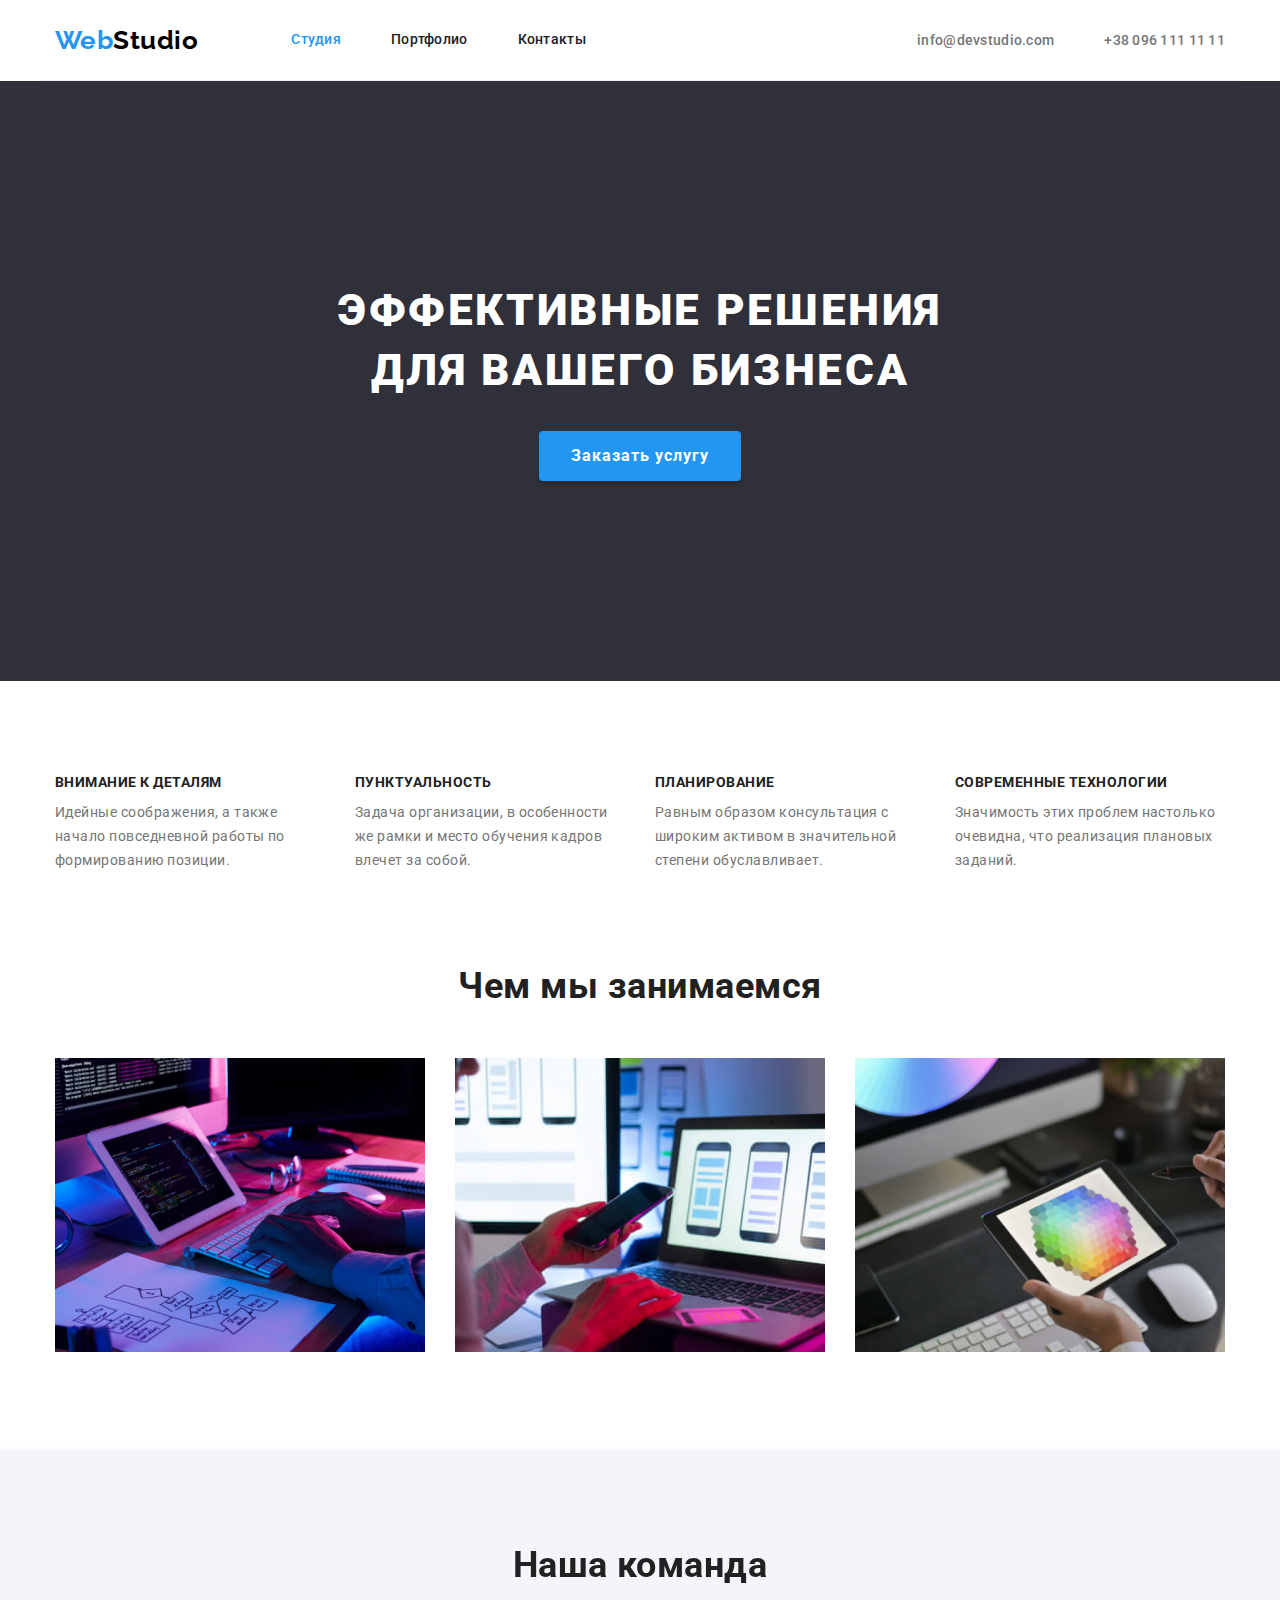
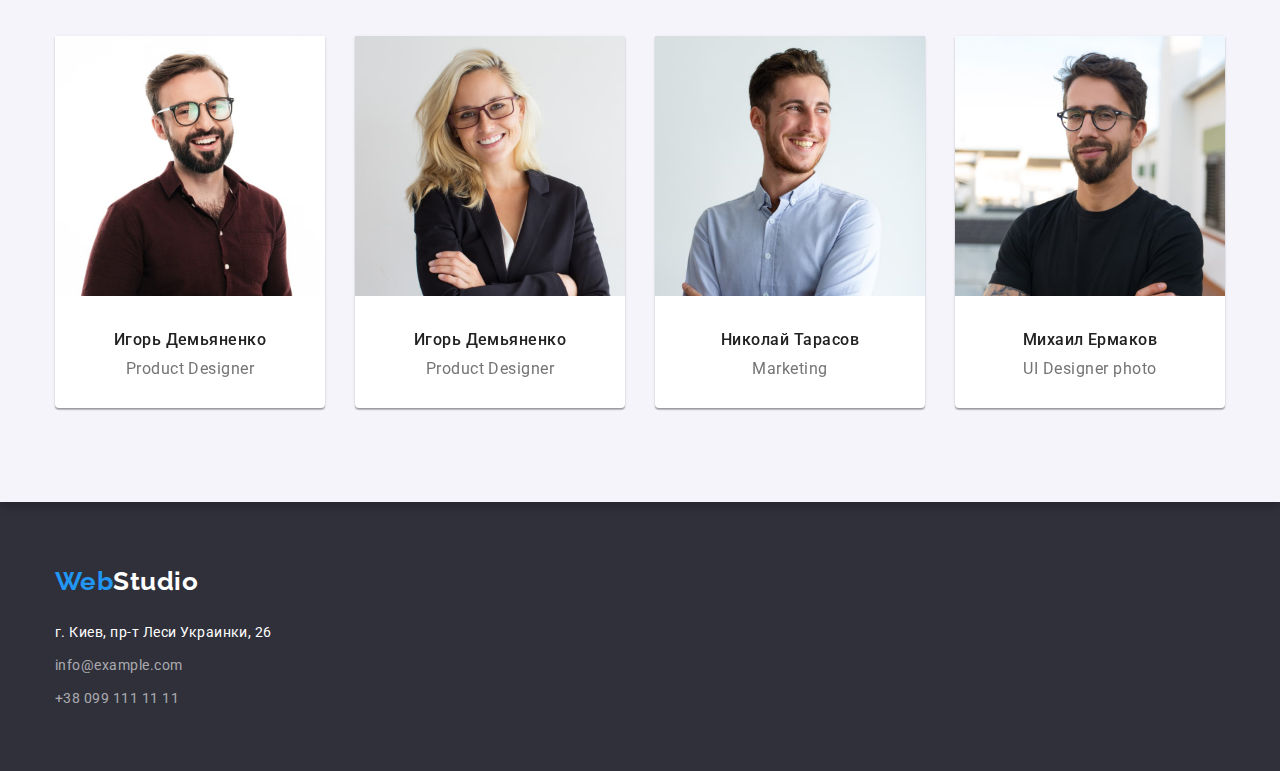
==== commit ec22d14d: "index" ====
--- a/index.html
+++ b/index.html
@@ -130,8 +130,10 @@
                 height="260"
                 alt="фото дизайнера"
               />
-              <h3 class="team-title">Игорь Демьяненко</h3>
-              <p class="team-par">Product Designer</p>
+              <div class="team-card">
+                <h3 class="team-title">Игорь Демьяненко</h3>
+                <p class="team-par">Product Designer</p>
+              </div>
             </li>
 
             <li class="team-item">
@@ -140,8 +142,10 @@
                 width="270"
                 alt="фото фрон-ендера"
               />
-              <h3 class="team-title">Ольга Репина</h3>
-              <p class="team-par">Frontend Developer</p>
+              <div class="team-card">
+                <h3 class="team-title">Игорь Демьяненко</h3>
+                <p class="team-par">Product Designer</p>
+              </div>
             </li>
 
             <li class="team-item">
@@ -150,8 +154,10 @@
                 width="270"
                 alt="фото маркетолога"
               />
-              <h3 class="team-title">Николай Тарасов</h3>
-              <p class="team-par">Marketing</p>
+              <div class="team-card">
+                <h3 class="team-title">Николай Тарасов</h3>
+                <p class="team-par">Marketing</p>
+              </div>
             </li>
 
             <li class="team-item">
@@ -160,8 +166,10 @@
                 width="270"
                 alt="фото интерфейс дизайнера"
               />
-              <h3 class="team-title">Михаил Ермаков</h3>
-              <p class="team-par">UI Designer photo</p>
+              <div class="team-card">
+                <h3 class="team-title">Михаил Ермаков</h3>
+                <p class="team-par">UI Designer photo</p>
+              </div>
             </li>
           </ul>
         </div>
--- a/css/styles.css
+++ b/css/styles.css
@@ -32,6 +32,11 @@
 h6,
 p {
   margin: 0;
+  padding: 0;
+}
+
+.link {
+  text-decoration: none;
 }
 
 .container {
@@ -239,6 +244,14 @@
   padding-top: 0;
 }
 
+.section-title {
+  font-weight: 700;
+  font-size: 36px;
+  line-height: 1.16;
+  text-align: center;
+  margin-bottom: 50px;
+}
+
 .section-list {
   display: flex;
   margin: -15px;
@@ -247,13 +260,13 @@
 .section-list .item {
   width: calc((100% - 2 * 30px) / 3);
   margin: 15px;
-  margin-top: 50px;
 }
 
 /* team */
 
 .team {
   background-color: var(--secondary-banner-color);
+  filter: drop-shadow(0px 4px 4px rgba(0, 0, 0, 0.25));
 }
 
 .team .team-item {
@@ -274,13 +287,6 @@
   margin: 15px;
 }
 
-.section-title {
-  font-weight: 700;
-  font-size: 36px;
-  line-height: 1.16;
-  text-align: center;
-}
-
 .team-title {
   color: var(--primary-text-color);
 
@@ -288,7 +294,6 @@
   font-size: 16px;
   line-height: 1.18;
   text-align: center;
-  margin-top: 30px;
   margin-bottom: 10px;
 }
 
@@ -297,7 +302,11 @@
   font-size: 16px;
   line-height: 1.18;
   text-align: center;
-  margin-bottom: 30px;
+}
+
+.team-card {
+  padding-top: 30px;
+  padding-bottom: 30px;
 }
 
 /* footer */
@@ -369,6 +378,7 @@
 .button-nav {
   display: flex;
   justify-content: center;
+  margin-bottom: 50px;
 }
 
 .button-nav .item + .item {
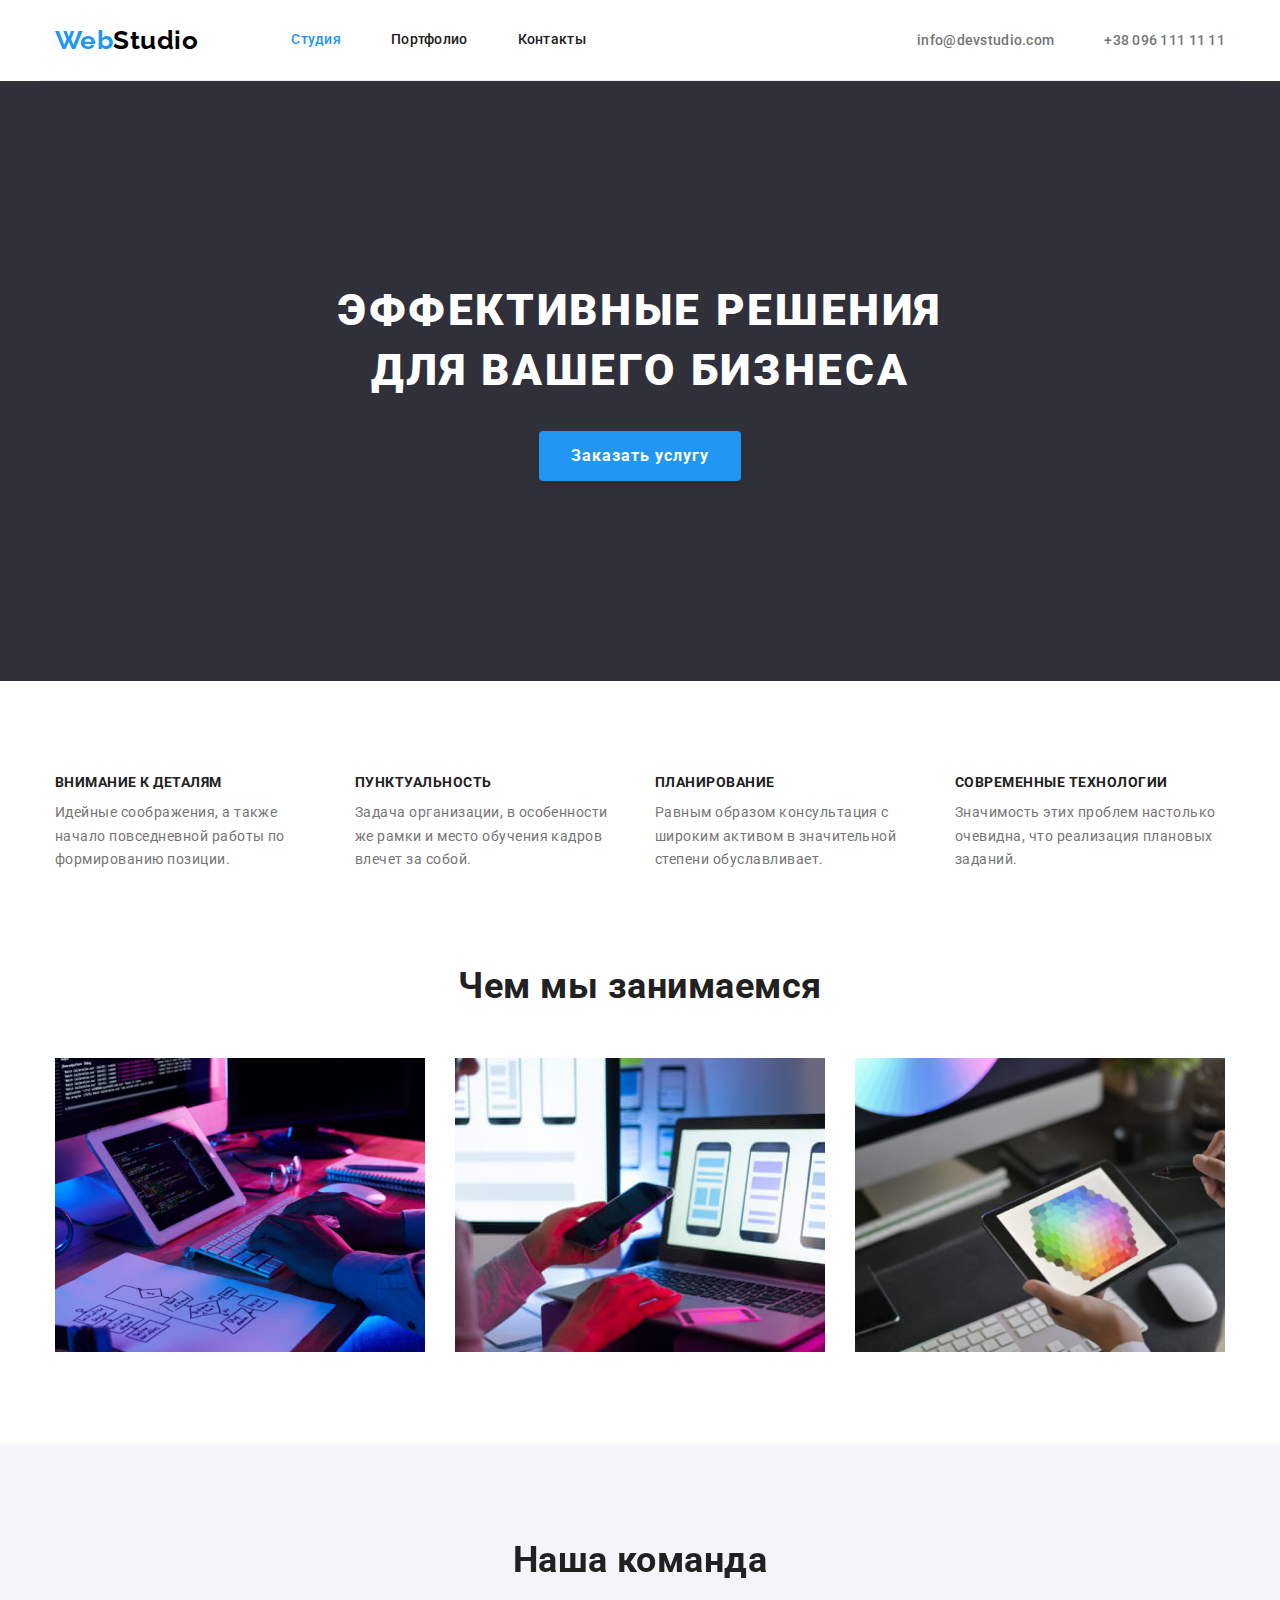
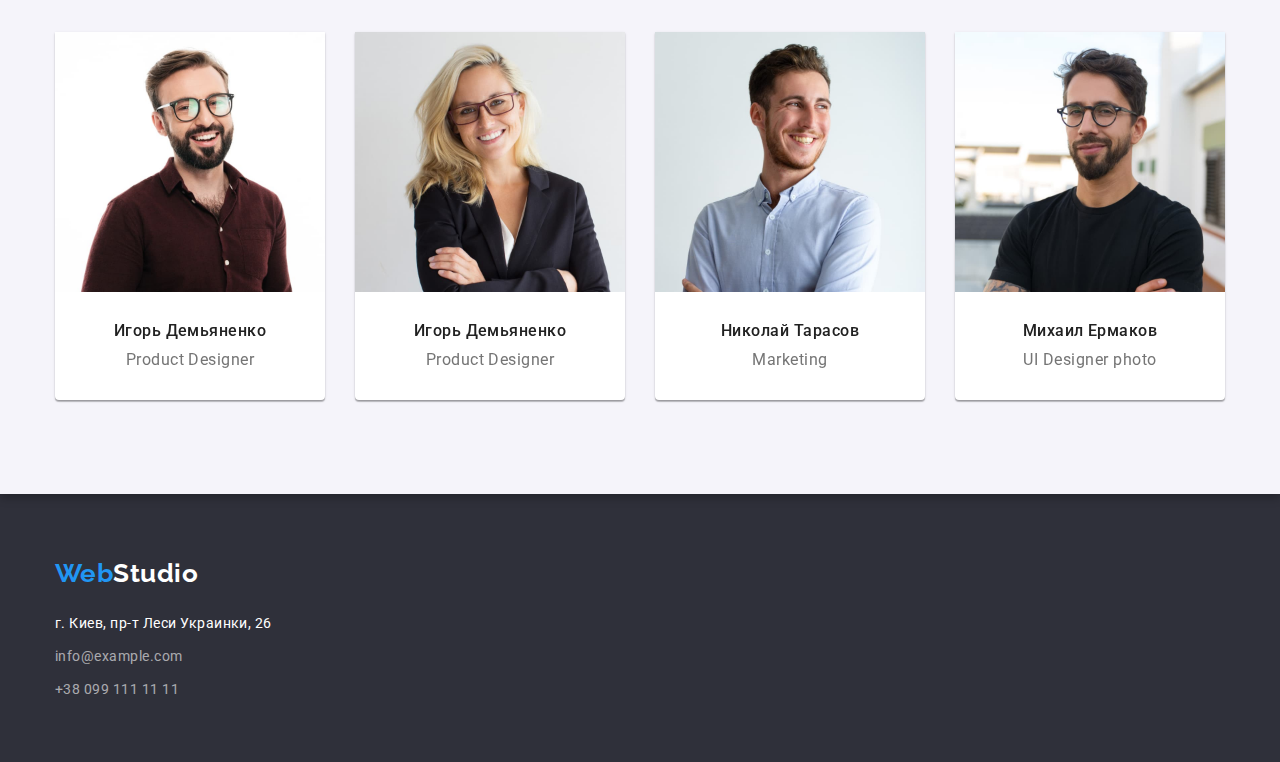
==== commit a5aed4ed: "commit" ====
--- a/index.html
+++ b/index.html
@@ -55,9 +55,7 @@
 
       <section class="hero background">
         <div class="container">
-          <h1 class="hero-title">
-            Эффективные решения<br />для вашего бизнеса
-          </h1>
+          <h1 class="hero-title">Эффективные решения для вашего бизнеса</h1>
           <button class="button primary" type="button">Заказать услугу</button>
         </div>
       </section>
--- a/css/styles.css
+++ b/css/styles.css
@@ -53,20 +53,8 @@
   padding-top: 94px;
 }
 
-/* logo */
-
-.logo {
-  color: var(--accent-color);
-
-  text-decoration: none;
-  font-family: 'Raleway';
-  font-weight: 700;
-  font-size: 26px;
-  line-height: 1.19;
-}
-
-.logo-color {
-  color: #000000;
+img {
+  display: block;
 }
 
 /* site nav */
@@ -148,6 +136,8 @@
 }
 
 .hero-title {
+  max-width: 696px;
+
   color: #ffffff;
   font-weight: 900;
   font-size: 44px;
@@ -155,6 +145,260 @@
   text-align: center;
   letter-spacing: 0.06em;
   text-transform: uppercase;
+  margin: 0 auto;
+}
+
+/* advantages */
+
+.advatages-list {
+  display: flex;
+  margin: -15px;
+}
+
+.advatages-list .item {
+  /* margin-right: 30px; */
+  max-height: 101px;
+
+  width: calc((100% - 3 * 30px) / 4);
+  margin: 15px;
+  /* background-color: tomato; */
+}
+
+.advantages-title {
+  color: var(--primary-text-color);
+  font-weight: 700;
+  font-size: 14px;
+  line-height: 1.14;
+  text-transform: uppercase;
+}
+
+.advantages-par {
+  color: var(--secondary-text-color);
+  font-size: 14px;
+  line-height: 1.71;
+  margin-top: 10px;
+}
+
+/* what we do section */
+
+.do {
+  padding-top: 0;
+}
+
+.section-title {
+  font-weight: 700;
+  font-size: 36px;
+  line-height: 1.16;
+  text-align: center;
+  margin-bottom: 50px;
+}
+
+.section-list {
+  display: flex;
+}
+
+.section-list .item:nth-child(-n + 2) {
+  margin-right: 30px;
+  max-height: 386px;
+}
+
+/* .section-list {
+  display: flex;
+  margin: -15px;
+} */
+
+/* .section-list .item {
+  width: calc((100% - 2 * 30px) / 3);
+  margin: 15px;
+} */
+
+/* team */
+
+.team {
+  background-color: var(--secondary-banner-color);
+  filter: drop-shadow(0px 4px 4px rgba(0, 0, 0, 0.25));
+}
+
+.team .team-item {
+  background-color: #ffffff;
+  box-shadow: 0px 1px 3px rgba(0, 0, 0, 0.12), 0px 1px 1px rgba(0, 0, 0, 0.14),
+    0px 2px 1px rgba(0, 0, 0, 0.2);
+  border-radius: 0px 0px 4px 4px;
+}
+
+/* .team-list {
+  display: flex;
+  align-items: center;
+  margin: -15px;
+}
+
+.team-list .team-item {
+  width: 270px;
+  margin: 15px;
+} */
+
+.team-list {
+  display: flex;
+}
+
+.team-list .team-item + .team-item {
+  margin-left: 30px;
+}
+
+.team-title {
+  color: var(--primary-text-color);
+
+  font-weight: 500;
+  font-size: 16px;
+  line-height: 1.18;
+  text-align: center;
+  margin-bottom: 10px;
+}
+
+.team-par {
+  color: var(--secondary-text-color);
+  font-size: 16px;
+  line-height: 1.18;
+  text-align: center;
+}
+
+.team-card {
+  padding-top: 30px;
+  padding-bottom: 30px;
+}
+
+/* footer */
+
+.footer {
+  background-color: var(--banner-color);
+}
+
+.footer .container {
+  padding-top: 60px;
+  padding-bottom: 60px;
+}
+
+/* .footer-list {
+  margin-bottom: 9px;
+} */
+
+.footer-logo {
+  display: inline-block;
+  color: var(--accent-color);
+
+  text-decoration: none;
+  font-family: 'Raleway';
+  font-weight: 700;
+  font-size: 26px;
+  line-height: 1.49;
+}
+
+.footer-color {
+  color: #ffffff;
+
+  text-decoration: none;
+  font-family: 'Raleway';
+  font-weight: 700;
+  font-size: 26px;
+  line-height: 1.19;
+}
+
+.footer-title .link:hover,
+.footer-title .link:focus {
+  color: var(--accent-color);
+}
+
+.footer-title .link {
+  color: #ffffff;
+
+  text-decoration: none;
+  font-style: normal;
+  font-size: 14px;
+  line-height: 1.71;
+}
+
+.footer-title {
+  margin-top: 20px;
+}
+
+.footer-title .footer-list + .footer-list {
+  margin-top: 9px;
+}
+
+.footer-title .mail-footer {
+  color: rgba(255, 255, 255, 0.6);
+}
+
+/* portfolio css */
+
+/* button-nav */
+
+.button-nav {
+  display: flex;
+  justify-content: center;
+  margin-bottom: 50px;
+}
+
+.button-nav .item + .item {
+  margin-left: 8px;
+}
+
+/* image section */
+
+.image {
+  margin-top: 34px;
+}
+
+.image-title {
+  color: var(--primary-text-color);
+
+  font-weight: 700;
+  font-size: 18px;
+  line-height: 2;
+  letter-spacing: 0.06em;
+}
+
+.image-subtitle {
+  color: var(--secondary-text-color);
+
+  font-size: 16px;
+  line-height: 1.88;
+}
+
+.image-list {
+  display: flex;
+  flex-wrap: wrap;
+  margin: -15px;
+}
+
+.image-list .flex-item {
+  width: 370px;
+  /* background-color: tomato; */
+  margin: 15px;
+}
+
+.image-list:nth-child(3n) {
+  margin-right: 0;
+}
+
+.flex-item:nth-child(3n) {
+  margin-right: 0;
+}
+
+/* logo */
+
+.logo {
+  color: var(--accent-color);
+
+  text-decoration: none;
+  font-family: 'Raleway';
+  font-weight: 700;
+  font-size: 26px;
+  line-height: 1.19;
+}
+
+.logo-color {
+  color: #000000;
 }
 
 /* buttons */
@@ -166,6 +410,7 @@
   border-radius: 4px;
   border: 0;
 
+  height: 50px;
   min-width: 200px;
   padding: 10px 32px 10px 32px;
   vertical-align: middle;
@@ -194,11 +439,6 @@
   border: 0;
 }
 
-/* .button:hover,
-:focus {
-  cursor: pointer;
-} */
-
 .primary:hover {
   background-color: #188ce8;
   cursor: pointer;
@@ -209,220 +449,3 @@
   color: #ffffff;
   cursor: pointer;
 }
-
-/* advantages */
-
-.advatages-list {
-  display: flex;
-  margin: -15px;
-}
-
-.advatages-list .item {
-  width: calc((100% - 3 * 30px) / 4);
-  margin: 15px;
-  /* background-color: tomato; */
-}
-
-.advantages-title {
-  color: var(--primary-text-color);
-  font-weight: 700;
-  font-size: 14px;
-  line-height: 1.14;
-  text-transform: uppercase;
-}
-
-.advantages-par {
-  color: var(--secondary-text-color);
-  font-size: 14px;
-  line-height: 1.71;
-  margin-top: 10px;
-}
-
-/* what we do section */
-
-.do {
-  padding-top: 0;
-}
-
-.section-title {
-  font-weight: 700;
-  font-size: 36px;
-  line-height: 1.16;
-  text-align: center;
-  margin-bottom: 50px;
-}
-
-.section-list {
-  display: flex;
-  margin: -15px;
-}
-
-.section-list .item {
-  width: calc((100% - 2 * 30px) / 3);
-  margin: 15px;
-}
-
-/* team */
-
-.team {
-  background-color: var(--secondary-banner-color);
-  filter: drop-shadow(0px 4px 4px rgba(0, 0, 0, 0.25));
-}
-
-.team .team-item {
-  background-color: #ffffff;
-  box-shadow: 0px 1px 3px rgba(0, 0, 0, 0.12), 0px 1px 1px rgba(0, 0, 0, 0.14),
-    0px 2px 1px rgba(0, 0, 0, 0.2);
-  border-radius: 0px 0px 4px 4px;
-}
-
-.team-list {
-  display: flex;
-  align-items: center;
-  margin: -15px;
-}
-
-.team-list .team-item {
-  width: 270px;
-  margin: 15px;
-}
-
-.team-title {
-  color: var(--primary-text-color);
-
-  font-weight: 500;
-  font-size: 16px;
-  line-height: 1.18;
-  text-align: center;
-  margin-bottom: 10px;
-}
-
-.team-par {
-  color: var(--secondary-text-color);
-  font-size: 16px;
-  line-height: 1.18;
-  text-align: center;
-}
-
-.team-card {
-  padding-top: 30px;
-  padding-bottom: 30px;
-}
-
-/* footer */
-
-.footer {
-  background-color: var(--banner-color);
-}
-
-.footer .container {
-  padding-top: 60px;
-  padding-bottom: 60px;
-}
-
-/* .footer-list {
-  margin-bottom: 9px;
-} */
-
-.footer-logo {
-  display: inline-block;
-  color: var(--accent-color);
-
-  text-decoration: none;
-  font-family: 'Raleway';
-  font-weight: 700;
-  font-size: 26px;
-  line-height: 1.49;
-}
-
-.footer-color {
-  color: #ffffff;
-
-  text-decoration: none;
-  font-family: 'Raleway';
-  font-weight: 700;
-  font-size: 26px;
-  line-height: 1.19;
-}
-
-.footer-title .link:hover,
-.footer-title .link:focus {
-  color: var(--accent-color);
-}
-
-.footer-title .link {
-  color: #ffffff;
-
-  text-decoration: none;
-  font-style: normal;
-  font-size: 14px;
-  line-height: 1.71;
-}
-
-.footer-title {
-  margin-top: 20px;
-}
-
-.footer-title .footer-list + .footer-list {
-  margin-top: 9px;
-}
-
-.footer-title .mail-footer {
-  color: rgba(255, 255, 255, 0.6);
-}
-
-/* portfolio css */
-
-/* button-nav */
-
-.button-nav {
-  display: flex;
-  justify-content: center;
-  margin-bottom: 50px;
-}
-
-.button-nav .item + .item {
-  margin-left: 8px;
-}
-
-/* image section */
-
-.image {
-  margin-top: 34px;
-}
-
-.image-title {
-  color: var(--primary-text-color);
-
-  font-weight: 700;
-  font-size: 18px;
-  line-height: 2;
-  letter-spacing: 0.06em;
-}
-
-.image-subtitle {
-  color: var(--secondary-text-color);
-
-  font-size: 16px;
-  line-height: 1.88;
-}
-
-.image-list {
-  display: flex;
-  flex-wrap: wrap;
-  margin: -15px;
-}
-
-.image-list .flex-item {
-  width: 370px;
-  /* background-color: tomato; */
-  margin: 15px;
-}
-
-.image-list:nth-child(3n) {
-  margin-right: 0;
-}
-
-.flex-item:nth-child(3n) {
-  margin-right: 0;
-}
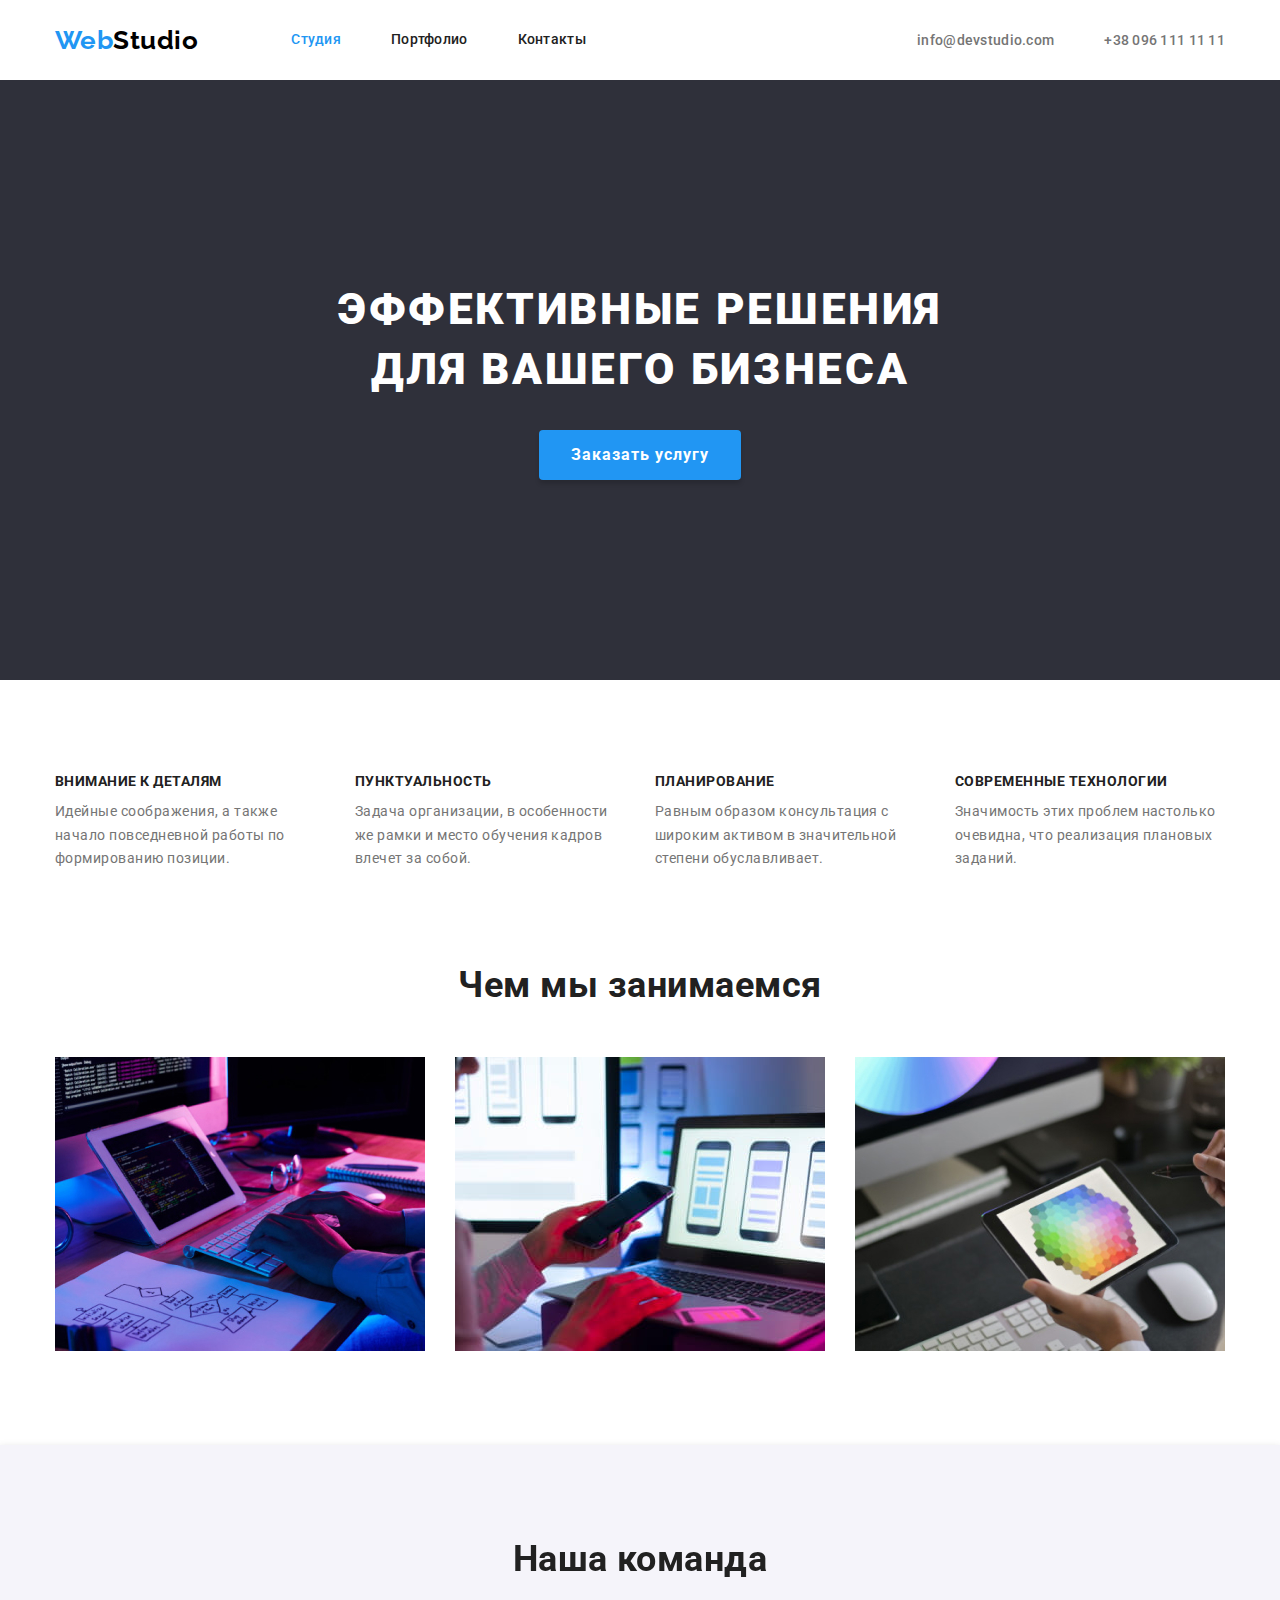
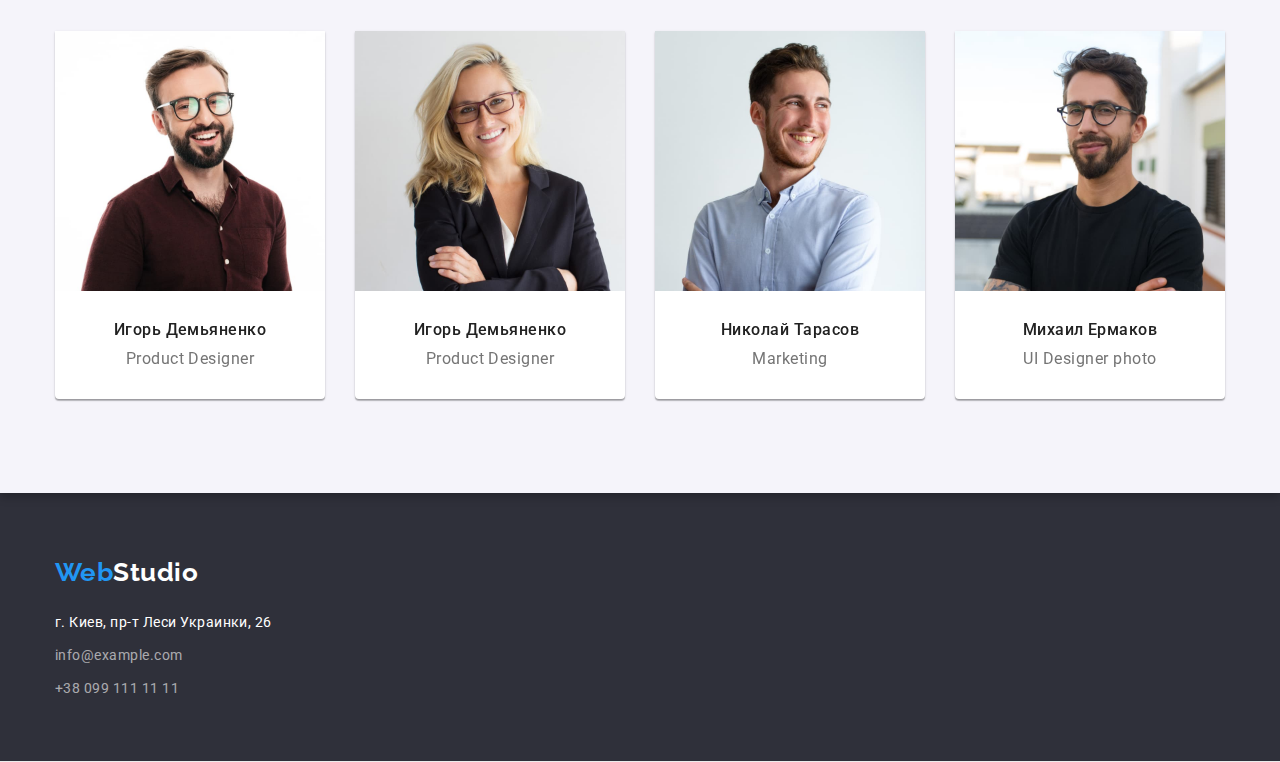
==== commit f71fa5a2: "Alena fix" ====
--- a/index.html
+++ b/index.html
@@ -20,34 +20,33 @@
   </head>
 
   <body>
-    <!-- HEADER-->
-    <header class="page-header">
-      <nav class="container main-nav">
-        <a href="./" class="logo">
-          <!-- <img src="./images/WebStudio.svg" alt="логотип"> -->
-          Web<span class="logo-color">Studio</span>
-        </a>
-
-        <ul class="side-nav">
-          <li class="item"><a class="link current" href="./">Студия</a></li>
-          <li class="item">
-            <a class="link" href="./portfolio.html">Портфолио</a>
-          </li>
-          <li class="item"><a class="link" href="">Контакты</a></li>
-        </ul>
-        <ul class="login-nav">
-          <li class="item">
-            <a class="link mail" href="mailto:info@devstudio.com"
-              >info@devstudio.com</a
-            >
-          </li>
-          <li class="item">
-            <a class="link mail" href="tel:+380961111111">+38 096 111 11 11</a>
-          </li>
-        </ul>
-      </nav>
-    </header>
-
+      <!-- HEADER-->
+      <header class="page-header">
+        <div class="container main-nav">
+          <nav class="main-nav">
+            <a href="./" class="logo">
+              <!-- <img src="./images/WebStudio.svg" alt="логотип"> -->
+              Web<span class="logo-color">Studio</span>
+            </a>
+      
+            <ul class="side-nav">
+              <li class="nav-list"><a class="link current" href="./">Студия</a></li>
+              <li class="nav-list">
+                <a class="link" href="./portfolio.html">Портфолио</a>
+              </li>
+              <li class="nav-list
+                  "><a class="link" href="">Контакты</a></li>
+            </ul>
+          </nav>
+          <ul class="login-nav">
+            <li class="item">
+              <a class="link mail" href="mailto:info@devstudio.com">info@devstudio.com</a>
+            </li>
+            <li class="item">
+              <a class="link mail" href="tel:+380961111111">+38 096 111 11 11</a>
+            </li>
+          </ul>
+        </div>
     <!-- MAIN SECTION-->
 
     <main>
@@ -176,37 +175,28 @@
 
     <!-- adress section-->
 
-    <div class="footer">
-      <footer class="footer container">
-        <a class="footer-logo" href="/">
+  
+      <footer class="footer">
+        <div class="container">
+          <a class="footer-logo" href="/">
           Web<span class="footer-color">Studio</span>
           <!-- <img src="./images/WebStudio.svg" alt="logo"> -->
         </a>
         <address>
           <ul class="footer-title">
             <li class="footer-list">
-              <a
-                class="link"
-                href="https://goo.gl/maps/xrUxvXRaoUCYZm5W7"
-                target="_blank"
-                rel="noopener noreferrer"
-              >
-                г. Киев, пр-т Леси Украинки, 26</a
-              >
+              <a class="link" href="https://goo.gl/maps/xrUxvXRaoUCYZm5W7" target="_blank" rel="noopener noreferrer">
+                г. Киев, пр-т Леси Украинки, 26</a>
             </li>
             <li class="footer-list">
-              <a class="link mail-footer" href="mailto:info@example.com"
-                >info@example.com</a
-              >
+              <a class="link mail-footer" href="mailto:info@example.com">info@example.com</a>
             </li>
             <li class="footer-list">
-              <a class="link mail-footer" href="tel:+380991111111"
-                >+38 099 111 11 11</a
-              >
+              <a class="link mail-footer" href="tel:+380991111111">+38 099 111 11 11</a>
             </li>
           </ul>
         </address>
+      </div>
       </footer>
-    </div>
   </body>
 </html>
--- a/css/styles.css
+++ b/css/styles.css
@@ -35,6 +35,10 @@
   padding: 0;
 }
 
+img {
+  display: block;
+}
+
 .link {
   text-decoration: none;
 }
@@ -59,21 +63,23 @@
 
 /* site nav */
 
+.page-header{
+  border-bottom: 1px solid #ececec;
+}
+
 .main-nav {
   display: flex;
   align-items: center;
-  border-bottom: 1px solid #ececec;
 }
 
 .side-nav {
   display: flex;
   margin-left: 93px;
-  padding-top: 32px;
-  padding-bottom: 32px;
-}
-
-.side-nav .item + .item {
+}
+
+.side-nav .nav-list + .nav-list {
   margin-left: 50px;
+  
 }
 
 .side-nav .link {
@@ -85,6 +91,8 @@
   font-weight: 500;
   line-height: 1.14;
   letter-spacing: 0.02em;
+    padding-top: 32px;
+    padding-bottom: 32px;
 }
 
 .side-nav .link.current {
@@ -127,7 +135,7 @@
   background-color: var(--banner-color);
 }
 
-.hero .container {
+.hero {
   text-align: center;
   padding-top: 200px;
   padding-bottom: 200px;
@@ -291,6 +299,7 @@
   font-weight: 700;
   font-size: 26px;
   line-height: 1.49;
+  margin-bottom: 20px;
 }
 
 .footer-color {
@@ -317,9 +326,6 @@
   line-height: 1.71;
 }
 
-.footer-title {
-  margin-top: 20px;
-}
 
 .footer-title .footer-list + .footer-list {
   margin-top: 9px;
@@ -345,8 +351,10 @@
 
 /* image section */
 
-.image {
-  margin-top: 34px;
+.card {
+  border: 1px solid #EEEEEE;
+  padding:24px 20px;
+  border-top: 0;
 }
 
 .image-title {
@@ -356,6 +364,7 @@
   font-size: 18px;
   line-height: 2;
   letter-spacing: 0.06em;
+  margin-bottom: 4px;
 }
 
 .image-subtitle {
@@ -363,6 +372,7 @@
 
   font-size: 16px;
   line-height: 1.88;
+
 }
 
 .image-list {
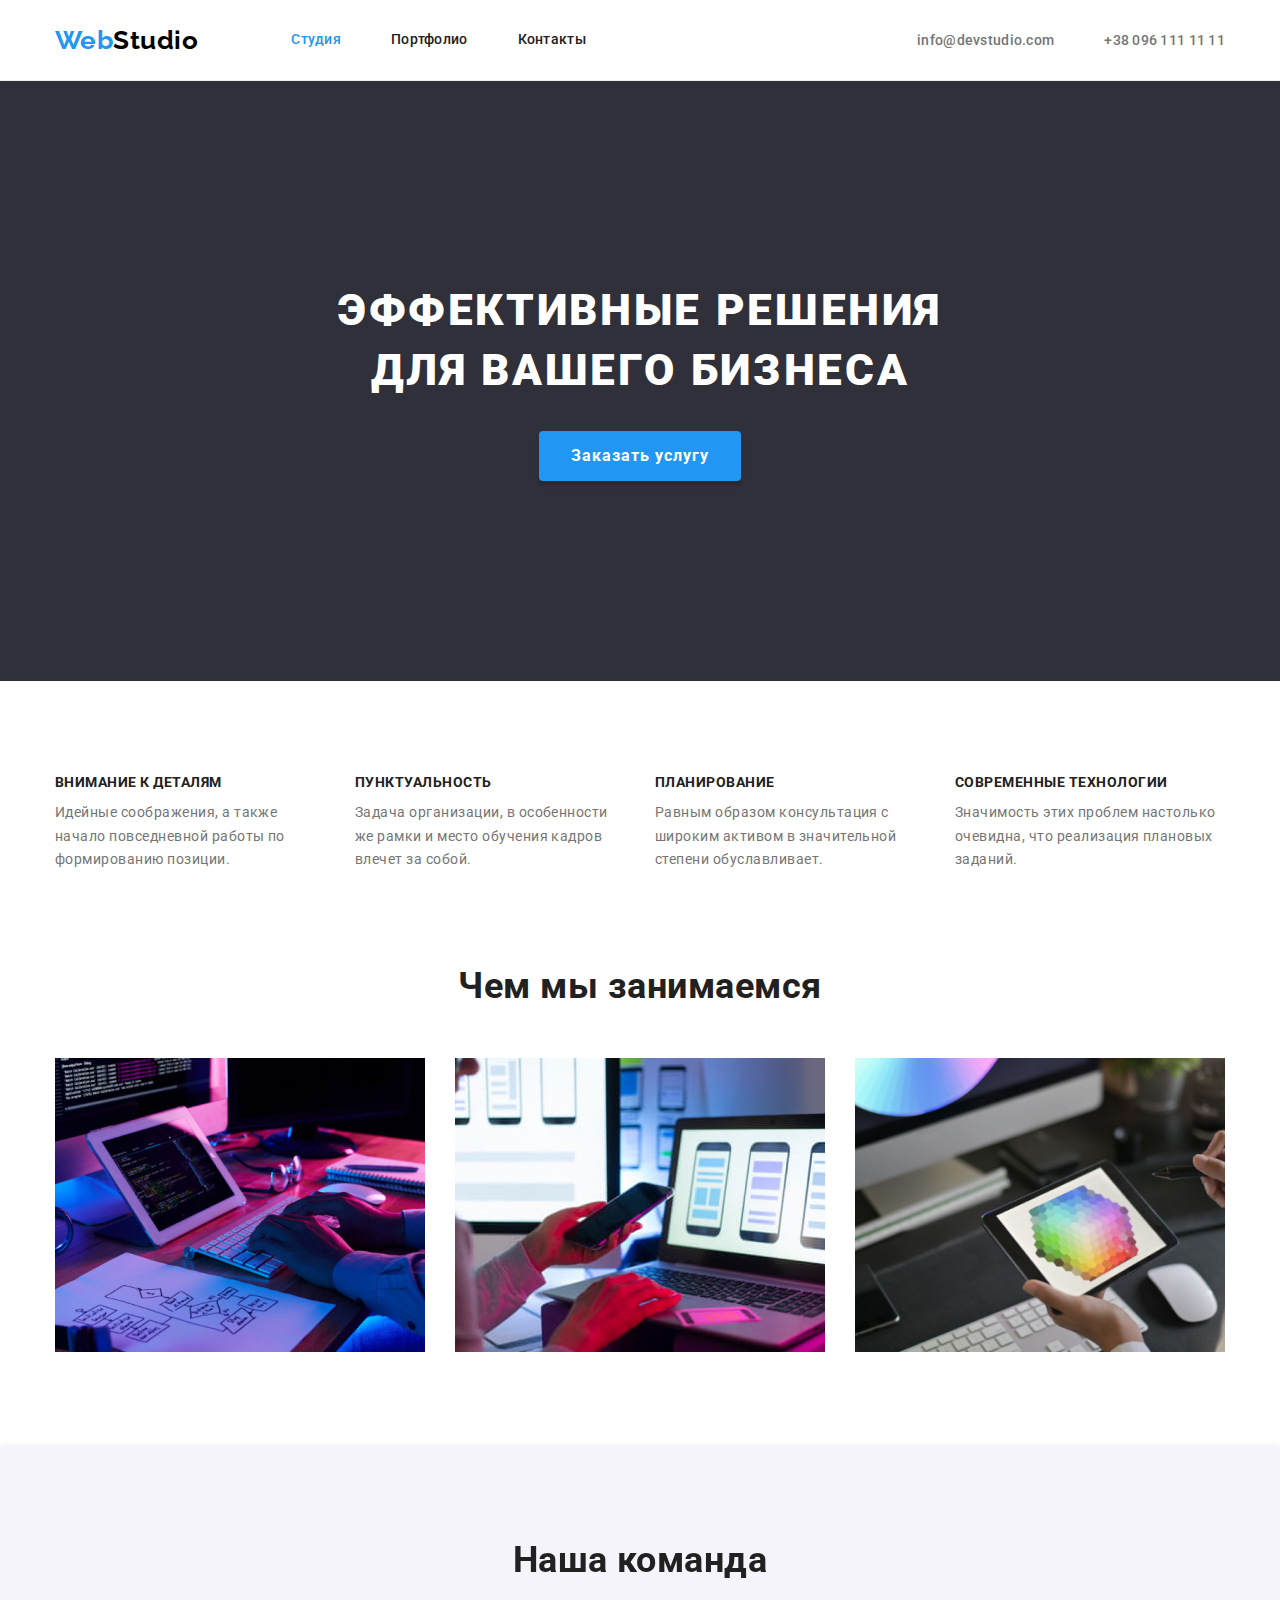
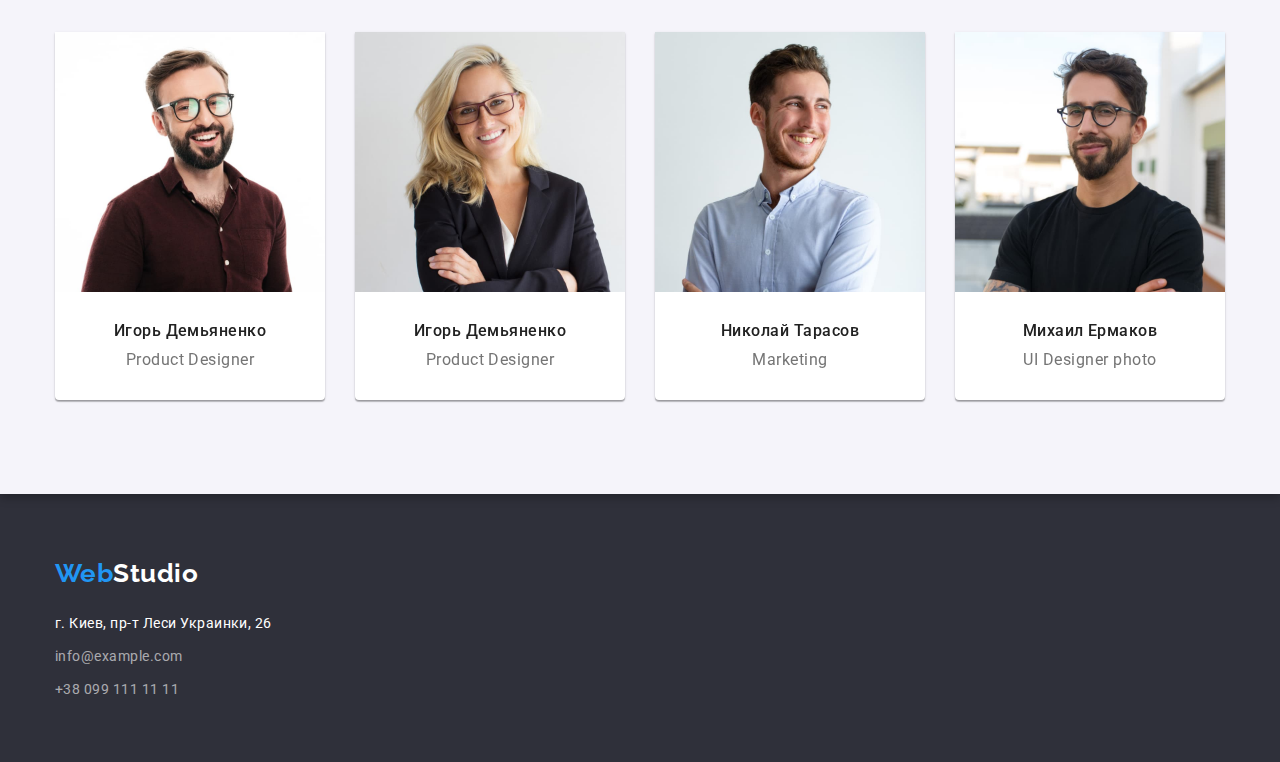
==== commit f31e0c19: "alena fix" ====
--- a/index.html
+++ b/index.html
@@ -47,6 +47,7 @@
             </li>
           </ul>
         </div>
+      </header>
     <!-- MAIN SECTION-->
 
     <main>
